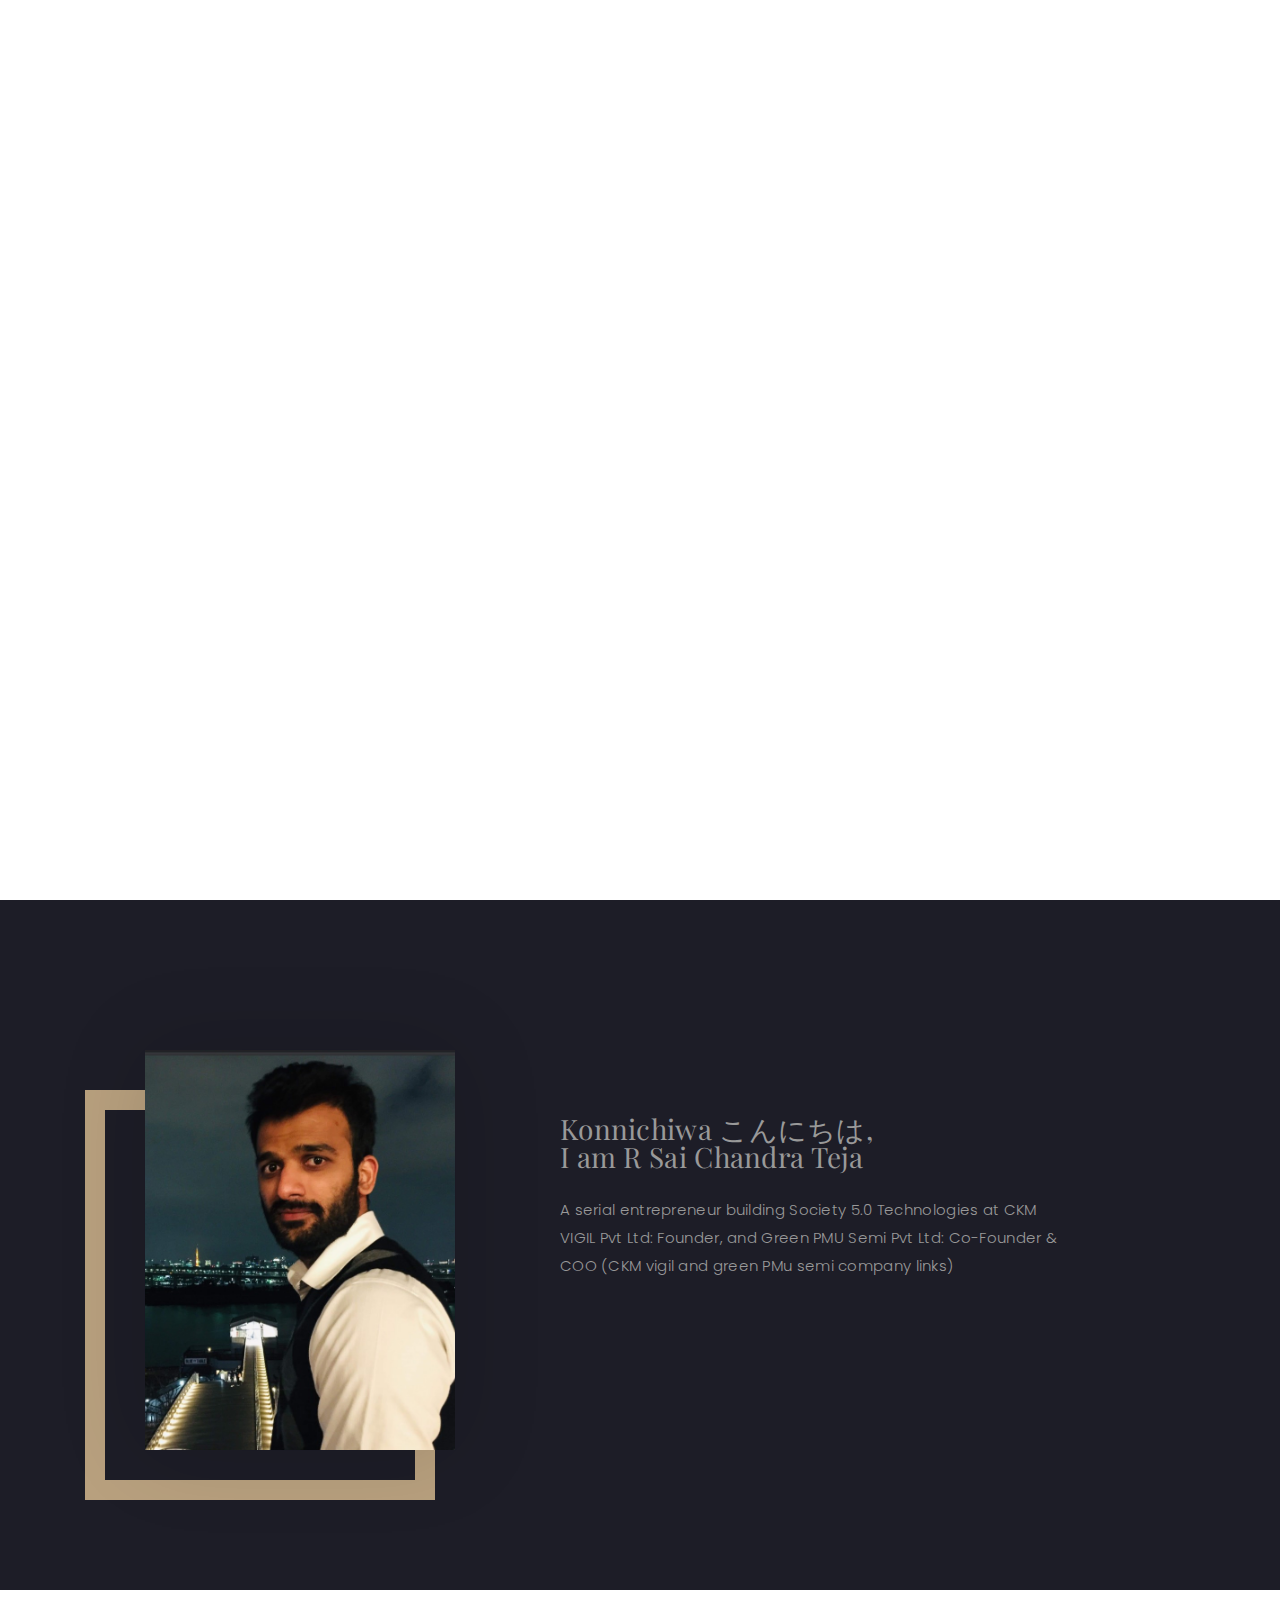
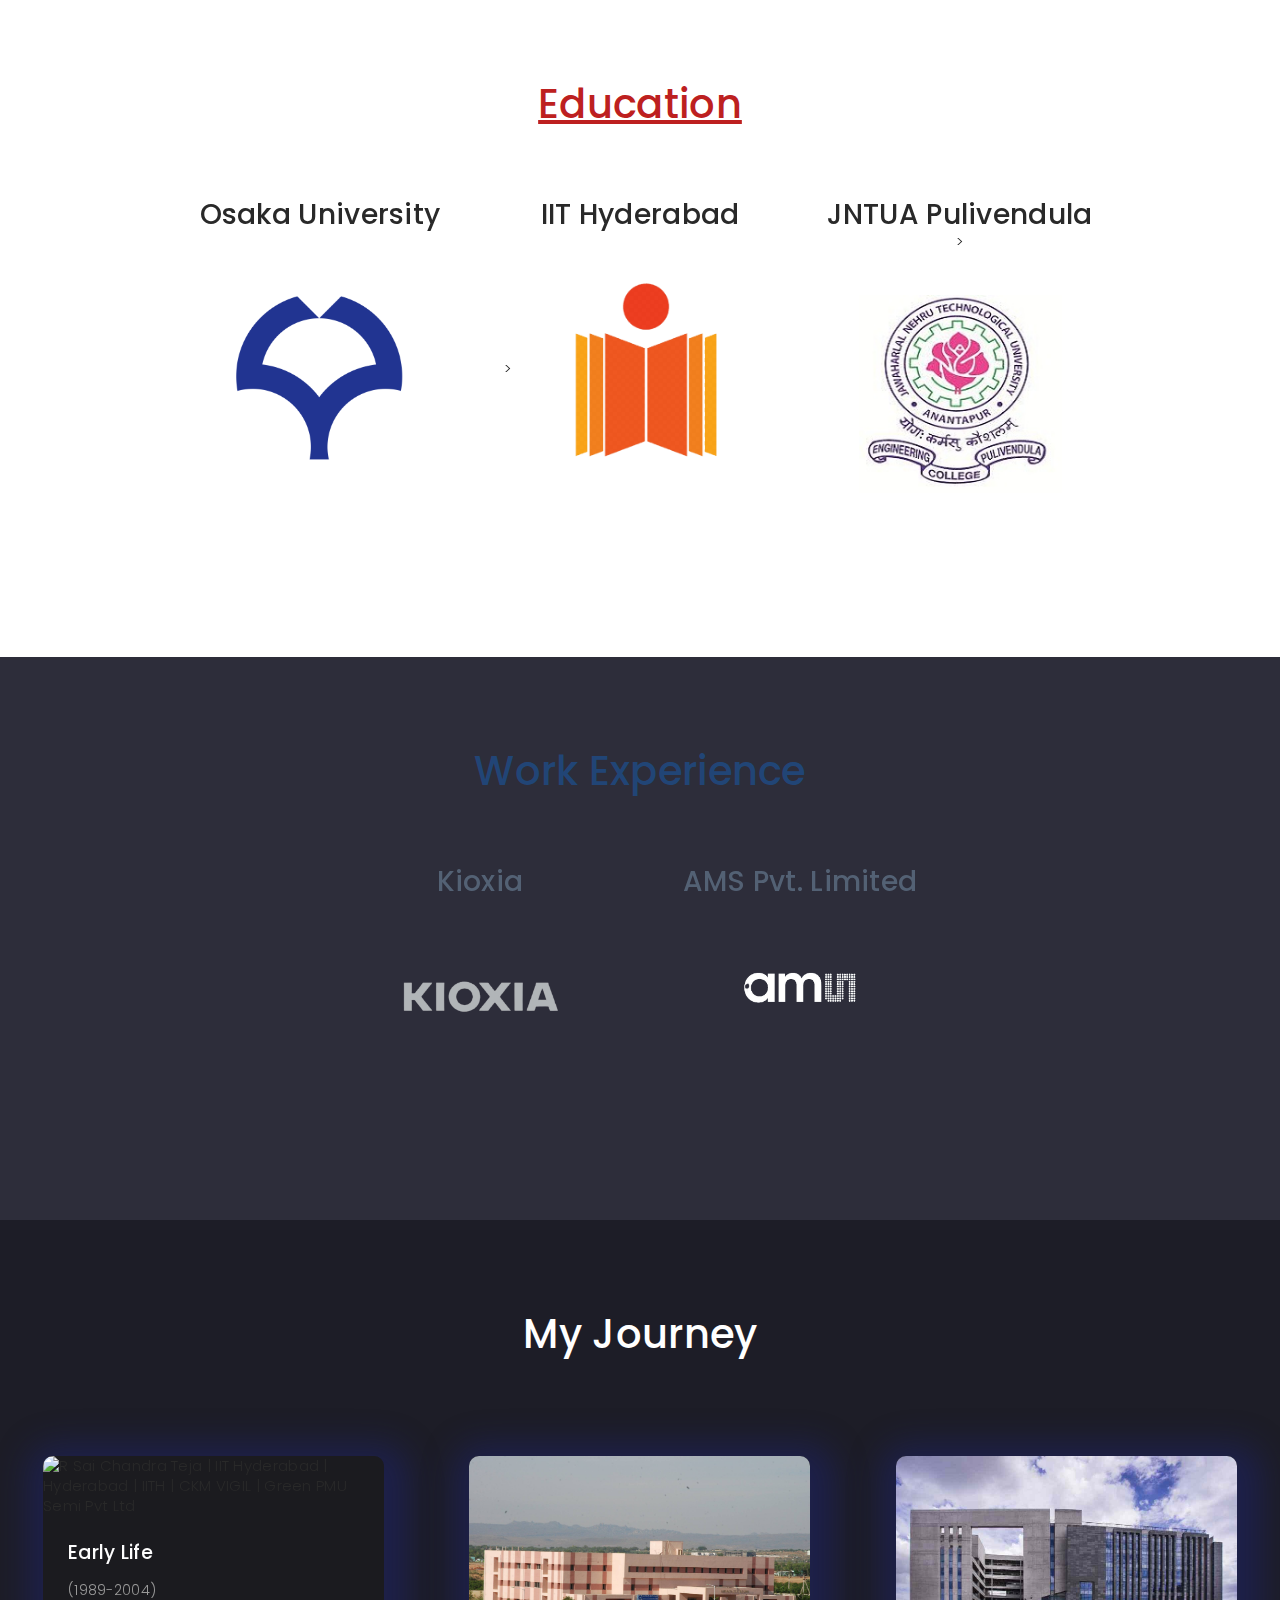
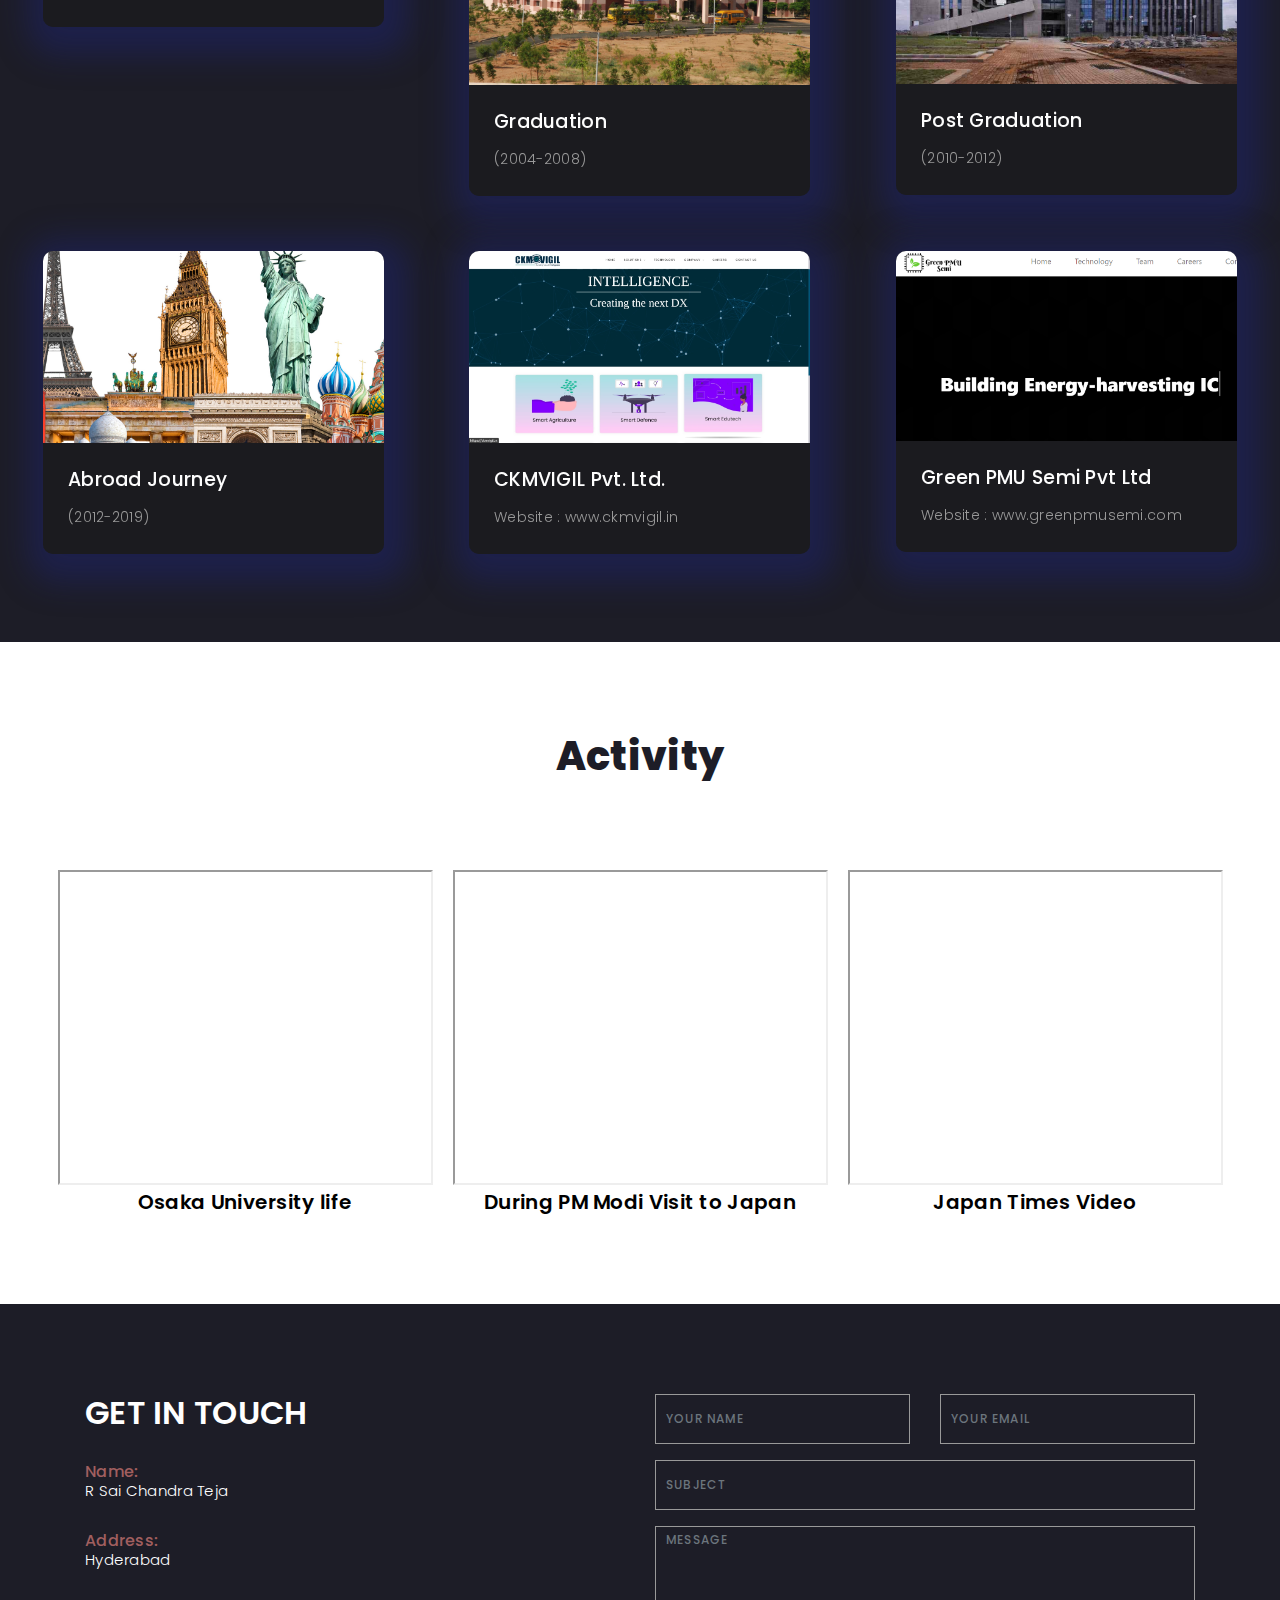
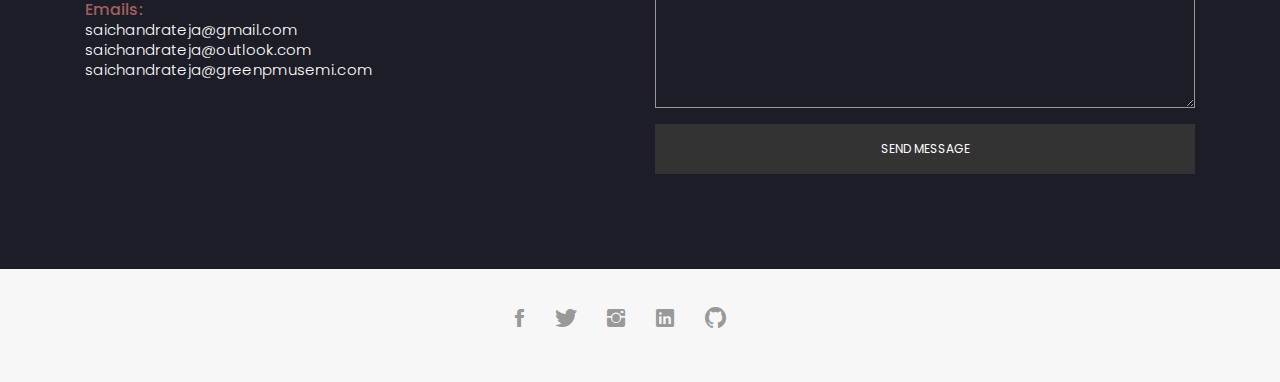
==== index.html @ d63ee8d8 "Some more changes" ====
<!DOCTYPE html>
<html lang="en">
<head>
    <meta charset="utf-8">
    <meta content="width=device-width, initial-scale=1.0" name="viewport">

    <!-- Global site tag (gtag.js) - Google Analytics -->
    <script async src="https://www.googletagmanager.com/gtag/js?id=UA-165669163-2"></script>
    <script>
        window.dataLayer = window.dataLayer || [];
        function gtag() { dataLayer.push(arguments); }
        gtag('js', new Date());

        gtag('config', 'UA-165669163-2');
    </script>
    <!-- Global site tag (gtag.js) - Google Analytics -->
    <script async src="https://www.googletagmanager.com/gtag/js?id=G-Q720GQJSR2"></script>
    <script>
        window.dataLayer = window.dataLayer || [];
        function gtag() { dataLayer.push(arguments); }
        gtag('js', new Date());

        gtag('config', 'G-Q720GQJSR2');
    </script>

    <title>Sai Teja</title>
    <meta
        content="A serial entrepreneur building Society 5.0 Technologies at CKM VIGIL"
        name="description">
    <meta
        content="R Sai Chandra Teja |  IIT Hyderabad | Hyderabad | IITH | CKM VIGIL | Green PMU Semi Pvt Ltd "
        name="keywords">

    <!-- Google Fonts -->
    <link
        href="https://fonts.googleapis.com/css?family=Poppins:300,300i,400,400i,500,500i,600,600i,700,700i|Playfair+Display:400,400i,500,500i,600,600i,700,700i,900,900i"
        rel="stylesheet">
    <!-- Favicons -->
    <link href="/images/logo.jpg" rel="icon">
    <link href="/images/logo.jpg" rel="apple-touch-icon">
    <!-- Font awesome -->
    <script src="https://use.fontawesome.com/e93a6decc6.js"></script>

    <!-- Vendor CSS Files -->
    <link href="/assets/vendor/bootstrap/css/bootstrap.min.css" rel="stylesheet">
    <link href="/assets/vendor/hover/hover.min.css" rel="stylesheet">
    <link href="/assets/vendor/ionicons/css/ionicons.min.css" rel="stylesheet">
    <link href="/assets/vendor/venobox/venobox.css" rel="stylesheet">
    <link href="/assets/vendor/owl.carousel/assets/owl.carousel.min.css" rel="stylesheet">

    <!-- AOS -->
    <link href="https://unpkg.com/aos@2.3.1/dist/aos.css" rel="stylesheet">
    <script>
        AOS.init();
    </script>
    <script async src="https://cse.google.com/cse.js?cx=7f498c2d0283776f6"></script>
    
    
    

    <!-- Template Main CSS File -->
    <link href="/assets/css/style.css" rel="stylesheet">

    <!-- =======================================================
    * Template Name: Folio - v2.0.1
    * Template URL: https://bootstrapmade.com/folio-bootstrap-portfolio-template/
    * Author: BootstrapMade.com
    * License: https://bootstrapmade.com/license/
    ======================================================== -->
</head>

<body>

     <!-- ======= Navbar ======= -->
  <nav id="main-nav">
    <div class="row">
      <div class="container">

        <div class="logo">
          <a href="#hero"><img src="/images/saiteja.png" style="width:200px; height:50px"
              alt="saiteja"></a>
        </div>

        <div class="responsive"><i data-icon="m" class="ion-navicon-round"></i></div>

        <ul class="nav-menu list-unstyled">
          <li><a href="#hero" class="smoothScroll">Home</a></li>
          <li><a href="#about" class="smoothScroll">About</a></li>
          <li><a href="https://scholar.google.com/citations?user=gVSXe1IAAAAJ&hl=en" target="_blank" class="smoothScroll">Publications</a></li>
          <li><a href="#activity" class="smoothScroll">Activity</a></li>
          <li><a href="#journal" class="smoothScroll">My journey</a></li>
          <li><a href="#contact" class="smoothScroll">Contact</a></li>
          <li><a href="gallery/gallery.html" class="smoothScroll">Gallery</a></li>
        </ul>

      </div>
    </div>
  </nav><!-- End Navbar -->
    <!-- ======= Hero Section ======= -->
<div id="hero" class="home">

  <div class="container">
    <div class="hero-content">
      <h1>R Sai Chandra Teja, PhD</h1>
      <h1><span class="typed"></span></h1>
      <p class="typed-items" data-typed-person=""> An Entrepreneur,A Researcher,A Technologist </p>
      <ul class="list-unstyled list-social">
        <li><a href="https://www.linkedin.com/in/rsct/"><i class="fa fa-linkedin-square" style="font-size:30px;"></i></a></li>
        <!--li><a href="#"><i class="ion-social-tumblr"></i></a></li>
    <li><a href="#"><i class="ion-social-dribbble"></i></a></li-->
      </ul>
    </div>
  </div>
</div><!-- End Hero -->

<main style="background-color: #1d1d27;" id="main">

  <!-- ======= About Section ======= -->
  <div style="background-color: #1d1d27;" id="about" class="paddsection">
    <div class="container">
      <div class="row justify-content-between">

        <div class="col-lg-4 ">
          <div class="div-img-bg">
            <div class="about-img">
              <img src="images/me.jpeg" class="img-responsive"
                alt=" Profile |R Sai Chandra Teja |  IIT Hyderabad | Hyderabad | IITH | CKM VIGIL | Green PMU Semi Pvt Ltd ">
            </div>
          </div>
        </div>

        <div class="col-lg-7">
          <div class="about-descr">

            <p class="p-heading">Konnichiwa こんにちは,<br>
             I am R Sai Chandra Teja
            </p>
            <p class="separator">A serial entrepreneur building Society 5.0 Technologies at 
              CKM VIGIL Pvt Ltd: Founder, and Green PMU Semi Pvt Ltd: Co-Founder & COO
              (CKM vigil and green PMu semi company links)
            </p>

          </div>

        </div>
      </div>
    </div>
  </div><!-- End About Section -->

  <!-- Start Education Section -->
  <div class="container-fluid paddsection" style="background-color: white;">
    <div class="section-title text-center">
      <h1 style="color: rgb(189, 32, 32); text-decoration: underline;" > Education </h1>
    </div>
    <div class="row justify-content-center text-center">
      <div class="col-lg-3 col-md-6 col-sm-12 col-xs-12 hvr-float-shadow"
        data-scroll-reveal="enter bottom move 90px over 1s after 0.4s" style="margin-bottom:30px;">
        <a href="https://www.osaka-u.ac.jp/en" target="_blank">
          <h3 >Osaka University</h3>
         
          <img src="/images/osakauni.png" style="width: 70%;margin:15%">
        </a>
      </div>
      <div class="col-lg-3 col-md-6 col-sm-12 col-xs-12 hvr-float-shadow"
        data-scroll-reveal="enter bottom move 90px over 1s after 0.4s" style="margin-bottom:30px;">
        <a href="https://iith.ac.in" target="_blank">
          <h3>IIT Hyderabad</h3>>
          <img src="/images/iith.png" style="width: 60%;margin:15%">
        </a>
      </div>
      <div class="col-lg-3 col-md-6 col-sm-12 col-xs-12 hvr-float-shadow"
        data-scroll-reveal="enter bottom move 90px over 1s after 0.4s" style="margin-bottom:30px;">
        <a href="https://jntuacep.ac.in/" target="_blank">
          <h3>JNTUA Pulivendula</h3>>
          <img src="/images/jntua.jpeg" style="width: 70%;margin:15%">
        </a>
      </div>

    </div>
  </div>
<!-- End Education Section -->

<!-- Start work Section -->
<div class="container-fluid paddsection" style="background-color: #2d2d3a;">
  <div class="section-title text-center">
    <h1 style="color:rgba(30, 78, 139, 0.753);">Work Experience</h1>
  </div>
  <div class="row justify-content-center text-center">

    <div class="col-lg-3 col-md-6 col-sm-12 col-xs-12 hvr-float-shadow text-center"
      data-scroll-reveal="enter bottom move 90px over 1s after 0.4s" style="margin-bottom:30px;">
      <a href="https://www.cogniaim.com/">
        <h3 style="color:rgba(86, 101, 121, 0.938);">Kioxia</h3>

        <img src="/images/kioxia.png" style=" width: 70%;margin:15%">
      </a>
    </div>

    <div class="col-lg-3 col-md-6 col-sm-12 col-xs-12 hvr-float-shadow"
      data-scroll-reveal="enter bottom move 90px over 1s after 0.4s" style="margin-bottom:30px;">
      <a href="https://ams.com/ams-start">
        <h3 style="color:rgba(86, 101, 121, 0.938);">AMS Pvt. Limited</h3>
        <img src="/images/ams.png"
          style="width: 40%;margin:15%">
      </a>
    </div>
  </div>

</div>
<!-- End work Section -->


<!-- Start Journal Section -->
  <div style="background-color: #1d1d27;" id="journal" class="text-left paddsection">

    <div class="container">
      <div class="section-title text-center">
        <h1 style="color: white;">My Journey</h1>
      </div>
    </div>

    <div class="container-fluid">
      <div class="journal-block">
        <div class="row justify-content-center">

          <div class="col-lg-4 col-md-12">
            <div class="journal-info project-cards" >

              <a href="/journey/earlylife.html"><img data-aso="fade-up" data-aos-delay="100"
                  src="/images/earlylifebg.jpg" class="img-responsive"
                  alt="R Sai Chandra Teja |  IIT Hyderabad | Hyderabad | IITH | CKM VIGIL | Green PMU Semi Pvt Ltd"></a>

              <div class="journal-txt" data-aso="fade-up" data-aos-delay="100">

                <h4><a href="/journey/earlylife.html" target="_blank" >Early Life</a></h4>
                <p class="separator">(1989-2004)
                </p>

              </div>

            </div>
          </div>

          <div class="col-lg-4 col-md-12">
            <div class="journal-info project-cards">

              <a href="/journey/ug.html"><img data-aso="fade-up" data-aos-delay="100"
                  src="images/ug.jpg" class="img-responsive"
                  alt="R Sai Chandra Teja |  IIT Hyderabad | Hyderabad | IITH | CKM VIGIL | Green PMU Semi Pvt Ltd"></a>

              <div class="journal-txt" data-aso="fade-up" data-aos-delay="100">

                <h4><a href="/journey/ug.html" target="_blank">Graduation</a></h4>
                <p class="separator">(2004-2008)
                </p>

              </div>

            </div>
          </div>

          <div class="col-lg-4 col-md-12">
            <div class="journal-info project-cards">

              <a href="/journey/pg.html"><img data-aso="fade-up" data-aos-delay="100"
                  src="/images/pg.jpg" class="img-responsive"
                  alt="R Sai Chandra Teja |  IIT Hyderabad | Hyderabad | IITH | CKM VIGIL | Green PMU Semi Pvt Ltd"></a>

              <div class="journal-txt" data-aso="fade-up" data-aos-delay="100">

                <h4><a href="/journey/pg.html" target="_blank">Post Graduation</a></h4>
                <p class="separator">(2010-2012)
                </p>

              </div>

            </div>
          </div>
          <div class="col-lg-4 col-md-12">
            <div class="journal-info project-cards">

              <a href="/journey/abroad.html"><img data-aso="fade-up" data-aos-delay="100"
                  src="/images/world.jpg" class="img-responsive"
                  alt="R Sai Chandra Teja |  IIT Hyderabad | Hyderabad | IITH | CKM VIGIL | Green PMU Semi Pvt Ltd"></a>

              <div class="journal-txt" data-aso="fade-up" data-aos-delay="100">

                <h4><a href="/journey/abroad.html" target="_blank">Abroad Journey</a></h4>
                <p class="separator">(2012-2019)</p>

              </div>

            </div>
          </div>
          <div class="col-lg-4 col-md-12">
            <div class="journal-info project-cards">

              <a href="https://ckmvigil.in"><img data-aso="fade-up" data-aos-delay="100" src="/images/ckm.webp"
                  class="img-responsive"
                  alt="R Sai Chandra Teja |  IIT Hyderabad | Hyderabad | IITH | CKM VIGIL | Green PMU Semi Pvt Ltd"></a>

              <div class="journal-txt" data-aso="fade-up" data-aos-delay="100">

                <h4><a href="https://ckmvigil.in" target="_blank">CKMVIGIL Pvt. Ltd.</a></h4>
                <p class="separator">Website : www.ckmvigil.in
                </p>

              </div>

            </div>
          </div>

          
          <div class="col-lg-4 col-md-12">
            <div class="journal-info project-cards">

              <a href="https://greenpmusemi.com/"><img data-aso="fade-up" data-aos-delay="100"
                  src="/images/pmu.png" class="img-responsive"
                  alt="R Sai Chandra Teja |  IIT Hyderabad | Hyderabad | IITH | CKM VIGIL | Green PMU Semi Pvt Ltd"></a>

              <div class="journal-txt" data-aso="fade-up" data-aos-delay="100">

                <h4><a href="https://greenpmusemi.com/" target="_blank">Green PMU Semi Pvt Ltd</a></h4>
                <p class="separator">Website : www.greenpmusemi.com
                </p>

              </div>

            </div>
          </div>
        </div>
      </div>
    </div>

  </div>
  
  <!-- End Journal Section -->

  

  <div style="background-color:white;" id="activity" class="text-left paddsection">

    <div class="container">
      <div class="section-title text-center">
        <h1 style="color: #1d1d27; font-weight: 800;">Activity</h1><br>
      </div>
    </div>

    <div class="container-fluid">
      <div class="journal-block">
        <div class="row justify-content-center">

          <div class="activity">
          <iframe style="margin-left: 10px; margin-right: 10px;" width="375" height="315" src="https://www.youtube.com/embed/mZieCcpeoSU" title="YouTube video player" frameborder="10" allow="accelerometer; autoplay; clipboard-write; encrypted-media; gyroscope; picture-in-picture" allowfullscreen></iframe>
          <h4 style=" font-size: 20px; color: rgb(0, 0, 0); text-align: center;" >Osaka University life</h4>        
         </div>
         <div class="activity">
          <iframe style="margin-left: 10px; margin-right: 10px;" width="375" height="315" src="https://www.youtube.com/embed/-dCADBTG9mE" title="YouTube video player" frameborder="10" allow="accelerometer; autoplay; clipboard-write; encrypted-media; gyroscope; picture-in-picture" allowfullscreen></iframe>
          <h4 style="font-size: 20px; color: rgb(0, 0, 0); text-align: center;" >During PM Modi Visit to Japan</h4>        
         </div>
         <div class="activity">
          <iframe style="margin-left: 10px; margin-right: 10px;" width="375" height="315" src="https://www.youtube.com/embed/ldEJxSJX_1g?start=14" title="YouTube video player" frameborder="10" allow="accelerometer; autoplay; clipboard-write; encrypted-media; gyroscope; picture-in-picture" allowfullscreen></iframe>
          <h4 style="font-size: 20px; color: rgb(0, 0, 0); text-align: center;" >Japan Times Video</h4>        
         </div>


          
        </div>
      </div>
    </div>

  </div><!-- End Journal Section -->
  <!-- ======= Contact Section ======= -->
  <div style="color: white;" id="contact" class="paddsection">
    <div class="container">
      <div class="contact-block1">
        <div class="row">

          <div class="col-lg-6">
            <div class="contact-contact">

              <h2 style="color: white;" class="mb-30">GET IN TOUCH</h2>

              <ul class="contact-details">
                <h6 style="color: rgb(161, 95, 95);">Name:</h6>
                <li><span>R Sai Chandra Teja</span></li>
                <br>
                <h6 style="color: rgb(161, 95, 95);">Address:</h6>
                <li><span>Hyderabad</span></li>
                <br>
                <h6 style="color: rgb(161, 95, 95);">Emails:</h6>
                <li><span>
                  <a style="color:white" href="mailto:saichandrateja@gmail.com">saichandrateja@gmail.com</a><br>
                  <a style="color:white" href="mailto:saichandrateja@outlook.com">saichandrateja@outlook.com</a><br>
                  <a style="color:white" href="mailto:saichandrateja@greenpmusemi.com">saichandrateja@greenpmusemi.com</a><br>
                </span></li>
              </ul>
            </div>
          </div>

          <div class="col-lg-6">
            <form method="post" action="https://formspree.io/f/mvolkzgr" role="form" class="">
              <div class="row">

                <div class="col-lg-6">
                  <div class="form-group contact-block1">
                    <input type="text" name="name" class="form-control" id="name" placeholder="Your Name"
                      data-rule="minlen:4" data-msg="Please enter at least 4 chars" />
                    <div class="validate"></div>
                  </div>
                </div>

                <div class="col-lg-6">
                  <div class="form-group">
                    <input type="email" class="form-control" name="email" id="email" placeholder="Your Email"
                      data-rule="email" data-msg="Please enter a valid email" />
                    <div class="validate"></div>
                  </div>
                </div>

                <div class="col-lg-12">
                  <div class="form-group">
                    <input type="text" class="form-control" name="subject" id="subject" placeholder="Subject"
                      data-rule="minlen:4" data-msg="Please enter at least 8 chars of subject" />
                    <div class="validate"></div>
                  </div>
                </div>

                <div class="col-lg-12">
                  <div class="form-group">
                    <textarea class="form-control" name="message" rows="12" data-rule="required"
                      data-msg="Please write something for us" placeholder="Message"></textarea>
                    <div class="validate"></div>
                  </div>
                </div>

                <div class="col-lg-12">
                  <input type="submit" class="btn btn-defeault btn-send" value="Send message">
                </div>

              </div>
            </form>
          </div>
        </div>
      </div>
    </div>
  </div><!-- End Contact Section -->

</main><!-- End #main -->
    <!-- ======= Footer ======= -->
<div id="footer" class="text-center">
    <div class="container">
        <div class="socials-media text-center">

            <ul class="list-unstyled">
                <h1>
                    <li><a href=""><i class="ion-social-facebook"></i>&nbsp;</a></li>
                    <li><a href=""><i class="ion-social-twitter"></i>&nbsp;</a></li>
                    <li><a href=""><i class="ion-social-instagram"></i>&nbsp;</a></li>
                    <li><a href="https://www.linkedin.com/in/rsct/"><i class="ion-social-linkedin"></i>&nbsp;</a></li>
                    <li><a href=""><i class="ion-social-github"></i>&nbsp;</a></li>
                    <li><a href=""><i class="fa fa-gitlab"></i>&nbsp;</a></li>
                </h1>
            </ul>

        </div>

    </div>
</div><!-- End Footer -->

    <!-- Vendor JS Files -->
    <script src="assets/vendor/jquery/jquery.min.js"></script>
    <script src="assets/vendor/bootstrap/js/bootstrap.bundle.min.js"></script>
    <script src="assets/vendor/jquery.easing/jquery.easing.min.js"></script>
    <script src="assets/vendor/php-email-form/validate.js"></script>
    <script src="assets/vendor/typed/typed.js"></script>
    <script src="assets/vendor/jquery-sticky/jquery.sticky.js"></script>
    <script src="assets/vendor/isotope-layout/isotope.pkgd.min.js"></script>
    <script src="assets/vendor/venobox/venobox.min.js"></script>
    <script src="assets/vendor/owl.carousel/owl.carousel.min.js"></script>
    <script src="https://unpkg.com/aos@2.3.1/dist/aos.js"></script>
    <script>
        AOS.init();
    </script>
    <!-- Template Main JS File -->
    <script src="assets/js/main.js"></script>

</body>

</html>
---- assets/vendor/venobox/venobox.css ----
/* ------ venobox.css --------*/
.vbox-overlay *, .vbox-overlay *:before, .vbox-overlay *:after{
    -webkit-backface-visibility: hidden;
    -webkit-box-sizing:border-box;
    -moz-box-sizing:border-box;
    box-sizing:border-box;
}
.vbox-overlay * { 
    -webkit-backface-visibility: visible;
    backface-visibility: visible;
}
.vbox-overlay{
    display: -webkit-flex;
    display: flex;
    -webkit-flex-direction: column;
    flex-direction: column;
    -webkit-justify-content: center;
    justify-content: center;
    -webkit-align-items: center;
    align-items: center;
    position: fixed;
    left: 0;
    top: 0;
    bottom: 0;
    right: 0;
    z-index: 1040;
    -webkit-transform:translateZ(1000px);
    transform: translateZ(1000px);
    transform-style: preserve-3d;
}

/* ----- navigation ----- */
.vbox-title{
    width: 100%;
    height: 40px;
    float: left;
    text-align: center;
    line-height: 28px;
    font-size: 12px;
    padding: 6px 40px;
    overflow: hidden;
    position: fixed;
    display: none;
    left: 0;
    z-index: 1050;
}
.vbox-close{
    cursor: pointer;
    position: fixed;
    top: -1px;
    right: 0;
    width: 50px;
    height: 40px;
    padding: 6px;
    display: block;
    background-position:10px center;
    overflow: hidden;
    font-size: 24px;
    line-height: 1;
    text-align: center;
    z-index: 1050;
}
.vbox-num{
    cursor: pointer;
    position: fixed;
    left: 0;
    height: 40px;
    display: block;
    overflow: hidden;
    line-height: 28px;
    font-size: 12px;
    padding: 6px 10px;
    display: none;
    z-index: 1050;
}
/* ----- navigation ARROWS ----- */
.vbox-next, .vbox-prev{
    position: fixed;
    top: 50%;
    margin-top: -15px;
    overflow: hidden;
    cursor: pointer;
    display: block;
    width: 45px;
    height: 45px;
    z-index: 1050;
}
.vbox-next span, .vbox-prev span{
    position: relative;
    width: 20px;
    height: 20px;
    border: 2px solid transparent;
    border-top-color: #B6B6B6;
    border-right-color: #B6B6B6;
    text-indent: -100px;
    position: absolute;
    top: 8px;
    display: block;
}
.vbox-prev{
    left: 15px;
}
.vbox-next{
    right: 15px;
}
.vbox-prev span{
    left: 10px;
    -ms-transform: rotate(-135deg);
    -webkit-transform: rotate(-135deg);
    transform: rotate(-135deg);
}
.vbox-next span{
    -ms-transform: rotate(45deg);
    -webkit-transform: rotate(45deg);
    transform: rotate(45deg);
    right: 10px;
}
/* ------- inline window ------ */
.vbox-inline{
    width: 420px;
    height: 315px;
    height: 70vh;
    padding: 10px;
    background: #fff;
    margin: 0 auto;
    overflow: auto;
    text-align: left;
}
/* ------- Video & iFrames window ------ */
.venoframe{
    max-width: 100%;
    width: 100%;
    border: none;
    width: 100%;
    height: 260px;
    height: 70vh;
}
.venoframe.vbvid{
    height: 260px;
}
@media (min-width: 768px) {
    .venoframe, .vbox-inline{
        width: 90%;
        height: 360px;
        height: 70vh;
    }
    .venoframe.vbvid{
        width: 640px;
        height: 360px;
    }
}
@media (min-width: 992px) {
    .venoframe, .vbox-inline{
        max-width: 1200px;
        width: 80%;
        height: 540px;
        height: 70vh;
    }
    .venoframe.vbvid{
        width: 960px;
        height: 540px;
    }
}
/* 
Please do NOT edit this part! 
or at least read this note: http://i.imgur.com/7C0ws9e.gif
*/
.vbox-open{
    overflow: hidden;
}
.vbox-container{
    position: absolute;
    left: 0;
    right: 0;
    top: 0;
    bottom: 0;
    overflow-x: hidden;
    overflow-y: scroll;
    overflow-scrolling: touch;
    -webkit-overflow-scrolling: touch;
    z-index: 20;
    max-height: 100%;

}

.vbox-content{
    text-align: center;
    float: left;
    width: 100%;
    position: relative;
    overflow: hidden;
    padding: 20px 10px;
}
.vbox-container img{
    max-width: 100%;
    height: auto;
}
.vbox-figlio{
    box-shadow: 0 0 12px rgba(0,0,0,0.19), 0 6px 6px rgba(0,0,0,0.23);
    max-width: 100%;
    text-align: initial;
}
img.vbox-figlio{
    -webkit-user-select: none;
-khtml-user-select: none;
-moz-user-select: none;
-o-user-select: none;
user-select: none;
}
.vbox-content.swipe-left{
    margin-left: -200px !important;
}
.vbox-content.swipe-right{
    margin-left: 200px !important;
}
.vbox-animated{
    webkit-transition: margin 300ms ease-out;
    transition: margin 300ms ease-out;
}

/* ---------- preloader ----------
 * SPINKIT 
 * http://tobiasahlin.com/spinkit/
-------------------------------- */
.sk-double-bounce,.sk-rotating-plane{width:40px;height:40px;margin:40px auto}.sk-rotating-plane{background-color:#333;-webkit-animation:sk-rotatePlane 1.2s infinite ease-in-out;animation:sk-rotatePlane 1.2s infinite ease-in-out}@-webkit-keyframes sk-rotatePlane{0%{-webkit-transform:perspective(120px) rotateX(0) rotateY(0);transform:perspective(120px) rotateX(0) rotateY(0)}50%{-webkit-transform:perspective(120px) rotateX(-180.1deg) rotateY(0);transform:perspective(120px) rotateX(-180.1deg) rotateY(0)}100%{-webkit-transform:perspective(120px) rotateX(-180deg) rotateY(-179.9deg);transform:perspective(120px) rotateX(-180deg) rotateY(-179.9deg)}}@keyframes sk-rotatePlane{0%{-webkit-transform:perspective(120px) rotateX(0) rotateY(0);transform:perspective(120px) rotateX(0) rotateY(0)}50%{-webkit-transform:perspective(120px) rotateX(-180.1deg) rotateY(0);transform:perspective(120px) rotateX(-180.1deg) rotateY(0)}100%{-webkit-transform:perspective(120px) rotateX(-180deg) rotateY(-179.9deg);transform:perspective(120px) rotateX(-180deg) rotateY(-179.9deg)}}.sk-double-bounce{position:relative}.sk-double-bounce .sk-child{width:100%;height:100%;border-radius:50%;background-color:#333;opacity:.6;position:absolute;top:0;left:0;-webkit-animation:sk-doubleBounce 2s infinite ease-in-out;animation:sk-doubleBounce 2s infinite ease-in-out}.sk-chasing-dots .sk-child,.sk-spinner-pulse,.sk-three-bounce .sk-child{background-color:#333;border-radius:100%}.sk-double-bounce .sk-double-bounce2{-webkit-animation-delay:-1s;animation-delay:-1s}@-webkit-keyframes sk-doubleBounce{0%,100%{-webkit-transform:scale(0);transform:scale(0)}50%{-webkit-transform:scale(1);transform:scale(1)}}@keyframes sk-doubleBounce{0%,100%{-webkit-transform:scale(0);transform:scale(0)}50%{-webkit-transform:scale(1);transform:scale(1)}}.sk-wave{margin:40px auto;width:50px;height:40px;text-align:center;font-size:10px}.sk-wave .sk-rect{background-color:#333;height:100%;width:6px;display:inline-block;-webkit-animation:sk-waveStretchDelay 1.2s infinite ease-in-out;animation:sk-waveStretchDelay 1.2s infinite ease-in-out}.sk-wave .sk-rect1{-webkit-animation-delay:-1.2s;animation-delay:-1.2s}.sk-wave .sk-rect2{-webkit-animation-delay:-1.1s;animation-delay:-1.1s}.sk-wave .sk-rect3{-webkit-animation-delay:-1s;animation-delay:-1s}.sk-wave .sk-rect4{-webkit-animation-delay:-.9s;animation-delay:-.9s}.sk-wave .sk-rect5{-webkit-animation-delay:-.8s;animation-delay:-.8s}@-webkit-keyframes sk-waveStretchDelay{0%,100%,40%{-webkit-transform:scaleY(.4);transform:scaleY(.4)}20%{-webkit-transform:scaleY(1);transform:scaleY(1)}}@keyframes sk-waveStretchDelay{0%,100%,40%{-webkit-transform:scaleY(.4);transform:scaleY(.4)}20%{-webkit-transform:scaleY(1);transform:scaleY(1)}}.sk-wandering-cubes{margin:40px auto;width:40px;height:40px;position:relative}.sk-wandering-cubes .sk-cube{background-color:#333;width:10px;height:10px;position:absolute;top:0;left:0;-webkit-animation:sk-wanderingCube 1.8s ease-in-out -1.8s infinite both;animation:sk-wanderingCube 1.8s ease-in-out -1.8s infinite both}.sk-chasing-dots,.sk-spinner-pulse{width:40px;height:40px;margin:40px auto}.sk-wandering-cubes .sk-cube2{-webkit-animation-delay:-.9s;animation-delay:-.9s}@-webkit-keyframes sk-wanderingCube{0%{-webkit-transform:rotate(0);transform:rotate(0)}25%{-webkit-transform:translateX(30px) rotate(-90deg) scale(.5);transform:translateX(30px) rotate(-90deg) scale(.5)}50%{-webkit-transform:translateX(30px) translateY(30px) rotate(-179deg);transform:translateX(30px) translateY(30px) rotate(-179deg)}50.1%{-webkit-transform:translateX(30px) translateY(30px) rotate(-180deg);transform:translateX(30px) translateY(30px) rotate(-180deg)}75%{-webkit-transform:translateX(0) translateY(30px) rotate(-270deg) scale(.5);transform:translateX(0) translateY(30px) rotate(-270deg) scale(.5)}100%{-webkit-transform:rotate(-360deg);transform:rotate(-360deg)}}@keyframes sk-wanderingCube{0%{-webkit-transform:rotate(0);transform:rotate(0)}25%{-webkit-transform:translateX(30px) rotate(-90deg) scale(.5);transform:translateX(30px) rotate(-90deg) scale(.5)}50%{-webkit-transform:translateX(30px) translateY(30px) rotate(-179deg);transform:translateX(30px) translateY(30px) rotate(-179deg)}50.1%{-webkit-transform:translateX(30px) translateY(30px) rotate(-180deg);transform:translateX(30px) translateY(30px) rotate(-180deg)}75%{-webkit-transform:translateX(0) translateY(30px) rotate(-270deg) scale(.5);transform:translateX(0) translateY(30px) rotate(-270deg) scale(.5)}100%{-webkit-transform:rotate(-360deg);transform:rotate(-360deg)}}.sk-spinner-pulse{-webkit-animation:sk-pulseScaleOut 1s infinite ease-in-out;animation:sk-pulseScaleOut 1s infinite ease-in-out}@-webkit-keyframes sk-pulseScaleOut{0%{-webkit-transform:scale(0);transform:scale(0)}100%{-webkit-transform:scale(1);transform:scale(1);opacity:0}}@keyframes sk-pulseScaleOut{0%{-webkit-transform:scale(0);transform:scale(0)}100%{-webkit-transform:scale(1);transform:scale(1);opacity:0}}.sk-chasing-dots{position:relative;text-align:center;-webkit-animation:sk-chasingDotsRotate 2s infinite linear;animation:sk-chasingDotsRotate 2s infinite linear}.sk-chasing-dots .sk-child{width:60%;height:60%;display:inline-block;position:absolute;top:0;-webkit-animation:sk-chasingDotsBounce 2s infinite ease-in-out;animation:sk-chasingDotsBounce 2s infinite ease-in-out}.sk-chasing-dots .sk-dot2{top:auto;bottom:0;-webkit-animation-delay:-1s;animation-delay:-1s}@-webkit-keyframes sk-chasingDotsRotate{100%{-webkit-transform:rotate(360deg);transform:rotate(360deg)}}@keyframes sk-chasingDotsRotate{100%{-webkit-transform:rotate(360deg);transform:rotate(360deg)}}@-webkit-keyframes sk-chasingDotsBounce{0%,100%{-webkit-transform:scale(0);transform:scale(0)}50%{-webkit-transform:scale(1);transform:scale(1)}}@keyframes sk-chasingDotsBounce{0%,100%{-webkit-transform:scale(0);transform:scale(0)}50%{-webkit-transform:scale(1);transform:scale(1)}}.sk-three-bounce{margin:40px auto;width:80px;text-align:center}.sk-three-bounce .sk-child{width:20px;height:20px;display:inline-block;-webkit-animation:sk-three-bounce 1.4s ease-in-out 0s infinite both;animation:sk-three-bounce 1.4s ease-in-out 0s infinite both}.sk-circle .sk-child:before,.sk-fading-circle .sk-circle:before{display:block;border-radius:100%;content:'';background-color:#333}.sk-three-bounce .sk-bounce1{-webkit-animation-delay:-.32s;animation-delay:-.32s}.sk-three-bounce .sk-bounce2{-webkit-animation-delay:-.16s;animation-delay:-.16s}@-webkit-keyframes sk-three-bounce{0%,100%,80%{-webkit-transform:scale(0);transform:scale(0)}40%{-webkit-transform:scale(1);transform:scale(1)}}@keyframes sk-three-bounce{0%,100%,80%{-webkit-transform:scale(0);transform:scale(0)}40%{-webkit-transform:scale(1);transform:scale(1)}}.sk-circle{margin:40px auto;width:40px;height:40px;position:relative}.sk-circle .sk-child{width:100%;height:100%;position:absolute;left:0;top:0}.sk-circle .sk-child:before{margin:0 auto;width:15%;height:15%;-webkit-animation:sk-circleBounceDelay 1.2s infinite ease-in-out both;animation:sk-circleBounceDelay 1.2s infinite ease-in-out both}.sk-circle .sk-circle2{-webkit-transform:rotate(30deg);-ms-transform:rotate(30deg);transform:rotate(30deg)}.sk-circle .sk-circle3{-webkit-transform:rotate(60deg);-ms-transform:rotate(60deg);transform:rotate(60deg)}.sk-circle .sk-circle4{-webkit-transform:rotate(90deg);-ms-transform:rotate(90deg);transform:rotate(90deg)}.sk-circle .sk-circle5{-webkit-transform:rotate(120deg);-ms-transform:rotate(120deg);transform:rotate(120deg)}.sk-circle .sk-circle6{-webkit-transform:rotate(150deg);-ms-transform:rotate(150deg);transform:rotate(150deg)}.sk-circle .sk-circle7{-webkit-transform:rotate(180deg);-ms-transform:rotate(180deg);transform:rotate(180deg)}.sk-circle .sk-circle8{-webkit-transform:rotate(210deg);-ms-transform:rotate(210deg);transform:rotate(210deg)}.sk-circle .sk-circle9{-webkit-transform:rotate(240deg);-ms-transform:rotate(240deg);transform:rotate(240deg)}.sk-circle .sk-circle10{-webkit-transform:rotate(270deg);-ms-transform:rotate(270deg);transform:rotate(270deg)}.sk-circle .sk-circle11{-webkit-transform:rotate(300deg);-ms-transform:rotate(300deg);transform:rotate(300deg)}.sk-circle .sk-circle12{-webkit-transform:rotate(330deg);-ms-transform:rotate(330deg);transform:rotate(330deg)}.sk-circle .sk-circle2:before{-webkit-animation-delay:-1.1s;animation-delay:-1.1s}.sk-circle .sk-circle3:before{-webkit-animation-delay:-1s;animation-delay:-1s}.sk-circle .sk-circle4:before{-webkit-animation-delay:-.9s;animation-delay:-.9s}.sk-circle .sk-circle5:before{-webkit-animation-delay:-.8s;animation-delay:-.8s}.sk-circle .sk-circle6:before{-webkit-animation-delay:-.7s;animation-delay:-.7s}.sk-circle .sk-circle7:before{-webkit-animation-delay:-.6s;animation-delay:-.6s}.sk-circle .sk-circle8:before{-webkit-animation-delay:-.5s;animation-delay:-.5s}.sk-circle .sk-circle9:before{-webkit-animation-delay:-.4s;animation-delay:-.4s}.sk-circle .sk-circle10:before{-webkit-animation-delay:-.3s;animation-delay:-.3s}.sk-circle .sk-circle11:before{-webkit-animation-delay:-.2s;animation-delay:-.2s}.sk-circle .sk-circle12:before{-webkit-animation-delay:-.1s;animation-delay:-.1s}@-webkit-keyframes sk-circleBounceDelay{0%,100%,80%{-webkit-transform:scale(0);transform:scale(0)}40%{-webkit-transform:scale(1);transform:scale(1)}}@keyframes sk-circleBounceDelay{0%,100%,80%{-webkit-transform:scale(0);transform:scale(0)}40%{-webkit-transform:scale(1);transform:scale(1)}}.sk-cube-grid{width:40px;height:40px;margin:40px auto}.sk-cube-grid .sk-cube{width:33.33%;height:33.33%;background-color:#333;float:left;-webkit-animation:sk-cubeGridScaleDelay 1.3s infinite ease-in-out;animation:sk-cubeGridScaleDelay 1.3s infinite ease-in-out}.sk-cube-grid .sk-cube1{-webkit-animation-delay:.2s;animation-delay:.2s}.sk-cube-grid .sk-cube2{-webkit-animation-delay:.3s;animation-delay:.3s}.sk-cube-grid .sk-cube3{-webkit-animation-delay:.4s;animation-delay:.4s}.sk-cube-grid .sk-cube4{-webkit-animation-delay:.1s;animation-delay:.1s}.sk-cube-grid .sk-cube5{-webkit-animation-delay:.2s;animation-delay:.2s}.sk-cube-grid .sk-cube6{-webkit-animation-delay:.3s;animation-delay:.3s}.sk-cube-grid .sk-cube7{-webkit-animation-delay:0ms;animation-delay:0ms}.sk-cube-grid .sk-cube8{-webkit-animation-delay:.1s;animation-delay:.1s}.sk-cube-grid .sk-cube9{-webkit-animation-delay:.2s;animation-delay:.2s}@-webkit-keyframes sk-cubeGridScaleDelay{0%,100%,70%{-webkit-transform:scale3D(1,1,1);transform:scale3D(1,1,1)}35%{-webkit-transform:scale3D(0,0,1);transform:scale3D(0,0,1)}}@keyframes sk-cubeGridScaleDelay{0%,100%,70%{-webkit-transform:scale3D(1,1,1);transform:scale3D(1,1,1)}35%{-webkit-transform:scale3D(0,0,1);transform:scale3D(0,0,1)}}.sk-fading-circle{margin:40px auto;width:40px;height:40px;position:relative}.sk-fading-circle .sk-circle{width:100%;height:100%;position:absolute;left:0;top:0}.sk-fading-circle .sk-circle:before{margin:0 auto;width:15%;height:15%;-webkit-animation:sk-circleFadeDelay 1.2s infinite ease-in-out both;animation:sk-circleFadeDelay 1.2s infinite ease-in-out both}.sk-fading-circle .sk-circle2{-webkit-transform:rotate(30deg);-ms-transform:rotate(30deg);transform:rotate(30deg)}.sk-fading-circle .sk-circle3{-webkit-transform:rotate(60deg);-ms-transform:rotate(60deg);transform:rotate(60deg)}.sk-fading-circle .sk-circle4{-webkit-transform:rotate(90deg);-ms-transform:rotate(90deg);transform:rotate(90deg)}.sk-fading-circle .sk-circle5{-webkit-transform:rotate(120deg);-ms-transform:rotate(120deg);transform:rotate(120deg)}.sk-fading-circle .sk-circle6{-webkit-transform:rotate(150deg);-ms-transform:rotate(150deg);transform:rotate(150deg)}.sk-fading-circle .sk-circle7{-webkit-transform:rotate(180deg);-ms-transform:rotate(180deg);transform:rotate(180deg)}.sk-fading-circle .sk-circle8{-webkit-transform:rotate(210deg);-ms-transform:rotate(210deg);transform:rotate(210deg)}.sk-fading-circle .sk-circle9{-webkit-transform:rotate(240deg);-ms-transform:rotate(240deg);transform:rotate(240deg)}.sk-fading-circle .sk-circle10{-webkit-transform:rotate(270deg);-ms-transform:rotate(270deg);transform:rotate(270deg)}.sk-fading-circle .sk-circle11{-webkit-transform:rotate(300deg);-ms-transform:rotate(300deg);transform:rotate(300deg)}.sk-fading-circle .sk-circle12{-webkit-transform:rotate(330deg);-ms-transform:rotate(330deg);transform:rotate(330deg)}.sk-fading-circle .sk-circle2:before{-webkit-animation-delay:-1.1s;animation-delay:-1.1s}.sk-fading-circle .sk-circle3:before{-webkit-animation-delay:-1s;animation-delay:-1s}.sk-fading-circle .sk-circle4:before{-webkit-animation-delay:-.9s;animation-delay:-.9s}.sk-fading-circle .sk-circle5:before{-webkit-animation-delay:-.8s;animation-delay:-.8s}.sk-fading-circle .sk-circle6:before{-webkit-animation-delay:-.7s;animation-delay:-.7s}.sk-fading-circle .sk-circle7:before{-webkit-animation-delay:-.6s;animation-delay:-.6s}.sk-fading-circle .sk-circle8:before{-webkit-animation-delay:-.5s;animation-delay:-.5s}.sk-fading-circle .sk-circle9:before{-webkit-animation-delay:-.4s;animation-delay:-.4s}.sk-fading-circle .sk-circle10:before{-webkit-animation-delay:-.3s;animation-delay:-.3s}.sk-fading-circle .sk-circle11:before{-webkit-animation-delay:-.2s;animation-delay:-.2s}.sk-fading-circle .sk-circle12:before{-webkit-animation-delay:-.1s;animation-delay:-.1s}@-webkit-keyframes sk-circleFadeDelay{0%,100%,39%{opacity:0}40%{opacity:1}}@keyframes sk-circleFadeDelay{0%,100%,39%{opacity:0}40%{opacity:1}}.sk-folding-cube{margin:40px auto;width:40px;height:40px;position:relative;-webkit-transform:rotateZ(45deg);transform:rotateZ(45deg)}.sk-folding-cube .sk-cube{float:left;width:50%;height:50%;position:relative;-webkit-transform:scale(1.1);-ms-transform:scale(1.1);transform:scale(1.1)}.sk-folding-cube .sk-cube:before{content:'';position:absolute;top:0;left:0;width:100%;height:100%;background-color:#333;-webkit-animation:sk-foldCubeAngle 2.4s infinite linear both;animation:sk-foldCubeAngle 2.4s infinite linear both;-webkit-transform-origin:100% 100%;-ms-transform-origin:100% 100%;transform-origin:100% 100%}.sk-folding-cube .sk-cube2{-webkit-transform:scale(1.1) rotateZ(90deg);transform:scale(1.1) rotateZ(90deg)}.sk-folding-cube .sk-cube3{-webkit-transform:scale(1.1) rotateZ(180deg);transform:scale(1.1) rotateZ(180deg)}.sk-folding-cube .sk-cube4{-webkit-transform:scale(1.1) rotateZ(270deg);transform:scale(1.1) rotateZ(270deg)}.sk-folding-cube .sk-cube2:before{-webkit-animation-delay:.3s;animation-delay:.3s}.sk-folding-cube .sk-cube3:before{-webkit-animation-delay:.6s;animation-delay:.6s}.sk-folding-cube .sk-cube4:before{-webkit-animation-delay:.9s;animation-delay:.9s}@-webkit-keyframes sk-foldCubeAngle{0%,10%{-webkit-transform:perspective(140px) rotateX(-180deg);transform:perspective(140px) rotateX(-180deg);opacity:0}25%,75%{-webkit-transform:perspective(140px) rotateX(0);transform:perspective(140px) rotateX(0);opacity:1}100%,90%{-webkit-transform:perspective(140px) rotateY(180deg);transform:perspective(140px) rotateY(180deg);opacity:0}}@keyframes sk-foldCubeAngle{0%,10%{-webkit-transform:perspective(140px) rotateX(-180deg);transform:perspective(140px) rotateX(-180deg);opacity:0}25%,75%{-webkit-transform:perspective(140px) rotateX(0);transform:perspective(140px) rotateX(0);opacity:1}100%,90%{-webkit-transform:perspective(140px) rotateY(180deg);transform:perspective(140px) rotateY(180deg);opacity:0}}
---- assets/css/style.css ----
@media (max-width: 992px) {
 .features-item {
  margin-bottom: 20px;
 }
}

.features-item {
 background-color: #ecc9ec;
 background-image: linear-gradient(0deg, #f7d5f7 0%, #b5dee2 100%);
 margin-bottom: 15px;
 border-radius: 5px;
 padding: 20px 20px;
 text-align: center;
 box-shadow: 0px 0px 10px rgba(0, 0, 0, 0.1);
}

.features-item h2 {
 z-index: 9;
 position: absolute;
 top: 15px;
 left: 45px;
 font-size: 100px;
 font-weight: 600;
 color: #fdefe9;
}

.features-item img {
 z-index: 10;
 position: relative;
 max-width: 100%;
 margin-bottom: 20px;
}

.features-item h4 {
 margin-top: 0px;
 font-size: 22px;
 color: #1e1e1e;
 margin-bottom: 25px;
}

.features-item .main-button {
 margin-top: 15px;
 display: inline-block;
}

.custom-button-margin {
 margin: 10%;
 -webkit-transition-duration: 0.3s;
 transition-duration: 0.3s;
 -webkit-transition-property: box-shadow, transform;
 transition-property: box-shadow, transform;
}
.custom-button-margin:hover {
 -webkit-transform: scale(1.05);
 transform: scale(1.05);
}
.custom-button-dark {
 color: black;
 font-weight: 500;
 padding: 20px;
 background: rgba(255, 255, 255, 0.6);
 box-shadow: 5px 8px 32px 20px rgba(31, 38, 135, 0.37);
 overflow: hidden;
 -webkit-transform: perspective(1px) translateZ(0);
 transform: perspective(1px) translateZ(0);
 /* box-shadow: 1px 2px 2px 3px rgb(255, 255, 255); */
 -webkit-transition-duration: 0.3s;
 transition-duration: 0.3s;
 -webkit-transition-property: box-shadow, transform;
 transition-property: box-shadow, transform;
 cursor: pointer;
 border-radius: 10px;
}

.custom-button-dark:hover {
 box-shadow: 0 0 2px #fff, 0 0 10px #fff, 0 0 10px #0ba9ca, 0 0 15px #0ba9ca,
  0 0 20px #0ba9ca, 0 0 30px #0ba9ca;
 color: black;
}
.project-cards {
 margin: 7%;
 background: rgba(26, 26, 26, 0.6);
 box-shadow: 5px 8px 32px 20px rgba(31, 38, 135, 0.37);
 overflow: hidden;
 -webkit-transform: perspective(1px) translateZ(0);
 transform: perspective(1px) translateZ(0);
 /* box-shadow: 1px 2px 2px 3px rgb(255, 255, 255); */
 -webkit-transition-duration: 0.3s;
 transition-duration: 0.3s;
 -webkit-transition-property: box-shadow, transform;
 transition-property: box-shadow, transform;
 cursor: pointer;
 border-radius: 10px;
}

.project-cards:hover {
 box-shadow: 0 0 2px #fff, 0 0 10px #fff, 0 0 10px #0ba9ca, 0 0 15px #0ba9ca,
  0 0 20px #0ba9ca, 0 0 30px #0ba9ca;
 -webkit-transform: scale(1.05);
 transform: scale(1.05);
}
/*-------------================ page scrollbar start =================------*/
::-webkit-scrollbar {
 width: 7px;
}

/* Track */
::-webkit-scrollbar-track {
 background: #151580;
}

/* Handle */
::-webkit-scrollbar-thumb {
 background: #4fadec;
}

/*---------------=========== page scrollbar end ===============-------*/

/*----------------======== Hover CSS ==============-----------*/
/* Grow Shadow */
.hvr-grow-shadow {
 display: inline-block;
 vertical-align: middle;
 -webkit-transform: perspective(1px) translateZ(0);
 transform: perspective(1px) translateZ(0);
 box-shadow: 0 0 1px rgba(0, 0, 0, 0);
 -webkit-transition-duration: 0.3s;
 transition-duration: 0.3s;
 -webkit-transition-property: box-shadow, transform;
 transition-property: box-shadow, transform;
 margin-bottom: 5%;
 margin-top: 5%;
}
.hvr-grow-shadow:hover,
.hvr-grow-shadow:focus,
.hvr-grow-shadow:active {
 box-shadow: 0 10px 10px -10px rgba(0, 0, 0, 0.5);
 -webkit-transform: scale(1.1);
 transform: scale(1.1);
}

/*--------------------------------------------------------------
# General
--------------------------------------------------------------*/
body {
 background: #ffffff;
 color: #898989;
 font-family: "Poppins", helvetica;
 font-size: 15px;
 font-weight: 300;
 line-height: 20px;
 letter-spacing: 0.02em;
 overflow-x: hidden;
 margin: 0 auto;
 padding: 0;
 -ms-box-sizing: border-box;
 -o-box-sizing: border-box;
 box-sizing: border-box;
}

h1,
h2,
h3,
h4,
h5,
h6 {
 margin: 0;
}

h2 {
 color: #292929;
 font-weight: 600;
}

h4 {
 color: #292929;
 font-size: 14px;
 font-weight: 600;
}

a {
 color: #292929;
 text-decoration: none !important;
 transition: all 0.5s ease-in-out 0s;
}

a:hover {
 transition: all 0.5s ease-in-out 0s;
}

a:hover,
a:focus {
 color: #b8a07e;
 text-decoration: underline;
}

nav ul li a {
 padding: 2px 0 0 0;
 position: relative;
 display: block;
 font-size: 12px;
 color: #999999;
 letter-spacing: 0.1em;
 font-weight: 500;
 line-height: 14px;
 text-transform: uppercase;
 transition: all 0.5s ease-in-out 0s;
}

p {
 margin: 25px 0;
 padding: 0;
 font-size: 15px;
 color: #999999;
 line-height: 28px;
}

::-moz-selection {
 background: #b8a07e;
 color: #fff;
}

::selection {
 background: #b8a07e;
 color: #fff;
}

.btn {
 background: #333;
 border: medium none;
 border-radius: 0;
 color: #fff;
 font-size: 12px;
 height: 50px;
 line-height: 50px;
 padding: 0 30px;
 text-transform: uppercase;
}

.btn:hover,
.btn:focus {
 color: #fff;
}

.padDiv {
 padding: 30px 20px;
}

.section-title {
 margin-bottom: 70px;
}

.section-title h2 {
 font-size: 25px;
 letter-spacing: 2px;
 text-transform: uppercase;
}

.form-control {
 background-color: transparent;
 border: 1px solid #999;
 border-radius: 0;
 color: #999999;
 font-size: 12px;
 font-weight: 500;
 height: 50px;
 letter-spacing: 0.1em;
 padding-left: 10px;
 margin: 0 0 25px 0;
 line-height: 14px;
 text-transform: uppercase;
}

.form-control:focus {
 box-shadow: none;
 outline: 0 none;
}

.paddsection {
 padding-top: 90px;
 padding-bottom: 90px;
}

.paddsections {
 padding-top: 90px;
 padding-bottom: 90px !important;
}

.hvr-shutter-in-horizontal::before {
 background: #333;
}

.hvr-shutter-in-horizontal:hover {
 background: #b8a07e;
}

.mb-30 {
 margin-bottom: 30px;
}

/*--------------------------------------------------------------
# Navbar
--------------------------------------------------------------*/
nav {
 position: fixed;
 background: #fff;
 z-index: 1000;
 width: 100%;
 padding: 20px;
 display: none;
 box-shadow: 0px 2px 92px 0px rgba(0, 0, 0, 0.18);
}

.nav-menu {
 float: right;
 line-height: 32px;
 margin-bottom: 0;
 padding-top: 16px;
}

nav ul li {
 float: left;
 margin-right: 15px;
 font-family: "Poppins", sans-serif;
 font-size: 14px;
 margin-left: 40px;
}

nav ul li a {
 padding: 2px 0 0 0;
 position: relative;
 display: block;
 font-size: 14px;
 color: #999999;
 font-family: "Poppins", helvetica;
 font-weight: 500;
 line-height: 16px;
 text-transform: uppercase;
 letter-spacing: 0.02em;
 text-transform: capitalize;
}

.logo {
 float: left;
}

.logo img {
 width: 100px;
 height: 50px;
}

.responsive {
 display: none;
 font-size: 23px;
}

.active {
 color: #afafaf;
}

/*--------------------------------------------------------------
# Hero
--------------------------------------------------------------*/
#hero {
 background: url("/images/1..gif") repeat scroll center center/cover;
 height: 100vh;
 width: 100%;
}

#hero .hero-content {
 height: 100vh;
 text-align: left;
 width: 100%;
 display: flex;
 justify-content: center;
 flex-direction: column;
}

.hero-content h1 {
 font-size: 40px;
 font-weight: 700;
 margin-bottom: 10px;
 text-transform: uppercase;
 color: #fff;
}

.hero-content p {
 font-size: 13px;
 letter-spacing: 3px;
 margin-top: 0;
 margin-bottom: 30px;
 text-transform: capitalize;
 color: #fff;
 font-weight: 500;
}

.hero-content .list-social li {
 float: left;
 margin-right: 20px;
}

.hero-content .list-social li i {
 color: #fff;
 font-size: 15px;
}

/*-----------------------------------------------------------------------------------*/
/*  Aout
/*-----------------------------------------------------------------------------------*/
#about {
 width: 100%;
 height: auto;
 background: #f7f7f7;
 padding-top: 190px;
}

#about .div-img-bg {
 padding-bottom: 30px;
 border: 20px solid #b8a07e;
}

#about .div-img-bg .about-img img {
 width: 100%;
 box-shadow: 0px 0px 85px 0px rgba(0, 0, 0, 0.14);
 margin-top: -60px;
 margin-left: 40px;
 height: 400px;
 -o-object-fit: cover;
 object-fit: cover;
}

#about .about-descr .p-heading {
 font-family: "Playfair Display", serif;
 font-size: 28px;
 text-align: left;
}

#about .about-descr .separator {
 max-width: 80%;
 margin-bottom: 0;
 text-align: left;
}

/*--------------------------------------------------------------
# Services
--------------------------------------------------------------*/
#services {
 background: #f7f7f7;
 position: relative;
 padding-bottom: 80px;
}

.owl-item {
 float: left;
}

.services-block span {
 margin: 10px 0;
 position: relative;
 font-size: 13px;
 color: #292929;
 letter-spacing: 0.1em;
 font-weight: 500;
 text-transform: uppercase;
 display: block;
}

.services-block .separator {
 margin: 0;
 font-size: 13px;
 line-height: 22px;
}

.services-block i {
 font-size: 44px;
 color: #b8a07e;
 line-height: 44px;
}

.services-carousel .owl-stage-outer {
 overflow: hidden;
}

.services-carousel .owl-dots {
 margin-top: 5px;
 text-align: center;
}

.services-carousel .owl-dot {
 display: inline-block;
 margin: 0 5px;
 width: 12px !important;
 height: 12px !important;
 border-radius: 50%;
 border: 0;
 padding: 0 !important;
 background-color: #ddd;
 cursor: pointer;
}

.services-carousel .owl-dot.active {
 background-color: #b8a07e;
}

.owl-nav {
 display: none;
}

/*--------------------------------------------------------------
# Portfolio
--------------------------------------------------------------*/
#portfolio {
 position: relative;
 padding-bottom: 50px;
}

#portfolio .portfolio-list {
 margin-bottom: 50px;
}

#portfolio .portfolio-list .nav {
 display: inline-block;
 margin: 0;
}

#portfolio .portfolio-list .nav li {
 margin: 0 40px 0 0;
 float: left;
 font-size: 14px;
 color: #999999;
 line-height: 16px;
 cursor: pointer;
 font-family: "Poppins", helvetica;
 font-weight: 500;
 letter-spacing: 0.02em;
 text-transform: capitalize;
 transition: all 0.5s ease-in-out 0s;
}

#portfolio .portfolio-list .nav li:hover,
#portfolio .portfolio-list .nav li.filter-active {
 color: #b8a07e;
 transition: all 0.5s ease-in-out 0s;
}

#portfolio .portfolio-container {
 display: inline-block;
 margin-bottom: 50px;
 width: 100%;
}

.portfolio-thumbnail {
 margin-bottom: 30px;
 overflow: hidden;
 min-height: 260px;
}

.portfolio-thumbnail img {
 max-width: 100%;
}

/*--------------------------------------------------------------
# Journal
--------------------------------------------------------------*/
#journal,
#journal-blog {
 height: auto;
 width: 100%;
 background: #f7f7f7;
 padding-bottom: 60px;
 position: relative;
}

#journal-blog {
 background: #fff;
 padding-bottom: 30px;
}

#journal .journal-block {
 display: inline-block;
 height: auto;
 width: 100%;
}

#journal .journal-block .journal-info {
 position: relative;
}

.journal-block .journal-info img {
 max-width: 100%;
}

.journal-block .journal-info .journal-txt {
 padding: 25px 25px 25px 25px;
 position: relative;
}

.journal-block .journal-info .journal-txt h4 a {
 display: block;
 font-size: 19px;
 line-height: 24px;
 margin: 0 0 13px 0;
 font-weight: 500;
 color: #fdfdfd;
 transition: all 0.5s ease-in-out 0s;
}

.journal-block .journal-info .journal-txt h4 a:hover {
 color: #b8a07e;
 transition: all 0.5s ease-in-out 0s;
}

.journal-block .journal-info .journal-txt p {
 margin: 0;
 font-size: 14px;
 line-height: 24px;
}

/*--------------------------------------------------------------
# Journal
--------------------------------------------------------------*/
#contact {
 height: auto;
 width: 100%;
}

.contact-details {
 list-style: none;
 margin: 0;
 padding: 0;
}

.contact-details li {
 padding-bottom: 10px;
}

#contact input,
#contact textarea {
 width: 100%;
 margin-bottom: 5px;
}

.php-email-form .validate {
 display: none;
 color: red;
 margin: 0 0 20px 0;
 font-weight: 400;
 font-size: 13px;
}

.php-email-form .error-message {
 display: none;
 color: #fff;
 background: #ed3c0d;
 text-align: center;
 padding: 15px;
 font-weight: 600;
}

.php-email-form .sent-message {
 display: none;
 color: #fff;
 background: #18d26e;
 text-align: center;
 padding: 15px;
 font-weight: 600;
}

.php-email-form .loading {
 display: none;
 background: #fff;
 text-align: center;
 padding: 15px;
}

.php-email-form .loading:before {
 content: "";
 display: inline-block;
 border-radius: 50%;
 width: 24px;
 height: 24px;
 margin: 0 10px -6px 0;
 border: 3px solid #18d26e;
 border-top-color: #eee;
 -webkit-animation: animate-loading 1s linear infinite;
 animation: animate-loading 1s linear infinite;
}

@-webkit-keyframes animate-loading {
 0% {
  transform: rotate(0deg);
 }
 100% {
  transform: rotate(360deg);
 }
}

@keyframes animate-loading {
 0% {
  transform: rotate(0deg);
 }
 100% {
  transform: rotate(360deg);
 }
}

/*--------------------------------------------------------------
# Blog
--------------------------------------------------------------*/
/*  Navbar fixd page */
.subpage-nav {
 display: block !important;
 position: relative;
}

/*-----------------------------------------------------------------------------------*/
/*  /* Single page */
/*-----------------------------------------------------------------------------------*/
/* main content */
.main-content {
 background: #f7f7f7;
}

.main-content .container-main {
 display: inline-block;
 width: 100%;
}

.main-content .container-main .block-main {
 margin-bottom: 30px;
 overflow: hidden;
}

.container-main .block-main .content-main {
 background: #fff none repeat scroll 0 0;
 display: inline-block;
 width: 100%;
}

.journal-txt h4 a {
 display: block;
 font-size: 19px;
 line-height: 24px;
 margin: 0 0 13px 0;
 font-weight: 500;
 color: #292929;
 transition: all 0.5s ease-in-out 0s;
}

.journal-txt h4 a:hover {
 color: #b8a07e;
 transition: all 0.5s ease-in-out 0s;
}

.post-meta ul li {
 font-size: 12px;
 font-weight: normal;
 margin-left: 8px;
 margin-right: 8px;
 text-transform: capitalize;
 display: inline-block;
 float: none;
}

.content-main .post-meta a {
 color: #a2a2a2;
 margin-left: 5px;
}

/* Commonts */
.comments {
 background: #fff;
}

.entry-comments h6 {
 margin-right: 10px;
 font-size: 13px;
 letter-spacing: 0.1em;
 font-weight: 500;
}

.entry-comments-item {
 margin-top: 40px;
 padding-bottom: 40px;
 border-bottom: 1px solid #f2f2f2;
}

.entry-comments-avatar {
 position: absolute;
 display: block;
 border-radius: 50%;
 width: 60px;
 height: 60px;
}

.entry-comments-body {
 padding-left: 86px;
}

.entry-comments-author {
 margin-right: 10px;
 font-size: 13px;
 color: #292929;
 letter-spacing: 0.1em;
 font-weight: 500;
}

.rep {
 font-size: 13px;
 color: #292929;
 letter-spacing: 0.1em;
 font-weight: 500;
 text-transform: capitalize;
}

.entry-comments span a {
 font-size: 13px;
 color: #999;
}

.entry-comments-reply {
 padding-left: 10%;
}

/* Commonts form */
.cmt {
 background: #fff;
}

blockquote {
 padding: 40px;
 background-color: #f2f2f2;
 margin: 30px 0;
 border: none;
 border-left: 4px solid #b8a07e;
}

/*--------------------------------------------------------------
# Footer
--------------------------------------------------------------*/
#footer {
 background: #f7f7f7;
 padding-top: 20px;
 padding-bottom: 20px;
}

#footer .socials-media {
 width: 100%;
}

#footer .socials-media ul {
 display: inline-block;
 float: none;
 margin: 0 0 20px 0;
}

#footer .socials-media ul li {
 float: left;
 margin-left: 10px;
 margin-right: 10px;
}

#footer .socials-media ul li a {
 font-size: 24px;
 color: #999;
 letter-spacing: 0.1em;
 font-weight: 500;
 background: transparent;
 text-transform: uppercase;
 transition: all 0.5s ease-in-out 0s;
}

#footer .socials-media ul li a:hover {
 color: #00025c;
 font-size: 115%;
 transition: all 0.5s ease-in-out 0s;
}

#footer p {
 font-size: 12px;
 letter-spacing: 0.1em;
 font-weight: 500;
 margin-top: 0;
 text-transform: uppercase;
}

.credits {
 font-size: 13px;
}

/** Width between 1200x to 0
 *  ~~~~~~~~~~~~~~~~~~~~~~~~~~~~~~~~~~~~
 */
/** Width between 992px to 1199px
 *  ~~~~~~~~~~~~~~~~~~~~~~~~~~~~~~~~~~~~
 */
/** Width between 768px to 991px
 *  ~~~~~~~~~~~~~~~~~~~~~~~~~~~~~~~~~~~~
 */
@media (min-width: 768px) and (max-width: 991px) {
 /* Navbar */
 nav {
  padding: 10px 15px;
 }
 .nav-menu {
  margin-top: 40px;
  display: none;
  float: none;
  width: 100%;
 }
 .nav-menu li {
  float: none;
  width: 100%;
  text-align: center;
  border-top: 1px solid #f7f7f7;
  line-height: 45px;
  margin-left: 0;
  padding-top: 10px;
  padding-bottom: 10px;
 }
 .responsive {
  float: right;
  padding-top: 15px;
  display: block;
 }
 /* About */
 .head-info .header-content .cmaster h1 {
  font-size: 32px;
 }
 #about .div-img-bg {
  padding: 0;
 }
 #about .div-img-bg .about-img img {
  margin-top: 0%;
  margin-left: calc(0% - 0px);
 }
 #about .about-descr .p-heading {
  font-size: 20px;
 }
 #about .about-descr .separator {
  max-width: 100%;
  margin-bottom: 0;
 }
 /* portfolio */
 #portfolio .portfolio-list .nav li {
  float: none;
  margin: 20px;
  display: inline-block;
 }
 /* journal */
 #journal .journal-block .journal-info {
  margin-bottom: 30px;
 }
 /* Contact */
 .contact-contact {
  margin-bottom: 30px;
 }
 /* Footer */
 #footer .socials-media ul li {
  margin-right: 0;
  margin-left: 0;
  float: none;
  display: inline-block;
 }
}

/** Width between 767px to 0
 *  ~~~~~~~~~~~~~~~~~~~~~~~~~~~~~~~~~~~~
 */
@media (max-width: 767px) {
 /* Navbar */
 nav {
  padding: 20px 15px;
 }
 .nav-menu {
  margin-top: 40px;
  display: none;
  float: none;
  width: 100%;
 }
 .nav-menu li {
  float: none;
  width: 100%;
  text-align: center;
  border-top: 1px solid #f7f7f7;
  line-height: 45px;
  margin-left: 0;
  padding-top: 10px;
  padding-bottom: 10px;
 }
 .responsive {
  float: right;
  padding-top: 15px;
  display: block;
 }
 /* About */
 .head-info .header-content h1 {
  font-size: 32px;
 }
 #about .div-img-bg {
  padding: 0;
 }
 #about .div-img-bg .about-img img {
  margin-top: 0%;
  margin-left: calc(0% - 0px);
 }
 #about .about-descr .p-heading {
  font-size: 20px;
 }
 #about .about-descr .separator {
  max-width: 100%;
  margin-bottom: 0;
 }
 /* portfolio */
 #portfolio .portfolio-list .nav li {
  float: none;
  margin: 20px;
  display: inline-block;
 }
 /* journal */
 #journal .journal-block .journal-info {
  margin-bottom: 30px;
 }
 /* Contact */
 .contact-contact {
  margin-bottom: 30px;
 }
 /* Footer */
 #footer .socials-media ul li {
  margin-right: 0;
  margin-left: 0;
  float: none;
  display: inline-block;
 }
}

/** Width between 600px to 0
 *  ~~~~~~~~~~~~~~~~~~~~~~~~~~~~~~~~~~~~
 */
@media (max-width: 600px) {
 /* Navbar */
 nav {
  padding: 20px 15px;
 }
 .nav-menu {
  margin-top: 40px;
  display: none;
  float: none;
  width: 100%;
 }
 .nav-menu li {
  float: none;
  width: 100%;
  text-align: center;
  border-top: 1px solid #f7f7f7;
  line-height: 45px;
  margin-left: 0;
  padding-top: 10px;
  padding-bottom: 10px;
 }
 .responsive {
  float: right;
  padding-top: 15px;
  display: block;
 }
 /* About */
 .head-info .header-content h1 {
  font-size: 32px;
 }
 #about .div-img-bg {
  padding: 0;
 }
 #about .div-img-bg .about-img img {
  margin-top: 0%;
  margin-left: calc(0% - 0px);
 }
 #about .about-descr .p-heading {
  font-size: 20px;
 }
 #about .about-descr .separator {
  max-width: 100%;
  margin-bottom: 0;
 }
 /* portfolio */
 #portfolio .portfolio-list .nav li {
  float: none;
  margin: 10px;
  display: inline-block;
 }
 /* journal */
 #journal .journal-block .journal-info {
  margin-bottom: 30px;
 }
 /* Contact */
 .contact-contact {
  margin-bottom: 30px;
 }
 /* Footer */
 #footer .socials-media ul li {
  margin-right: 0;
  margin-left: 0;
  float: none;
  display: inline-block;
 }
}

/** Width between 480px to 0
 *  ~~~~~~~~~~~~~~~~~~~~~~~~~~~~~~~~~~~~
 */
@media (max-width: 480px) {
 /* Navbar */
 nav {
  padding: 20px 15px;
 }
 .nav-menu {
  margin-top: 40px;
  display: none;
  float: none;
  width: 100%;
 }
 .nav-menu li {
  float: none;
  width: 100%;
  text-align: center;
  border-top: 1px solid #f7f7f7;
  line-height: 45px;
  margin-left: 0;
  padding-top: 10px;
  padding-bottom: 10px;
 }
 .responsive {
  float: right;
  padding-top: 15px;
  display: block;
 }
 /* About */
 .head-info .header-content h1 {
  font-size: 32px;
 }
 #about .div-img-bg {
  padding: 0;
 }
 #about .div-img-bg .about-img img {
  margin-top: 0%;
  margin-left: calc(0% - 0px);
 }
 #about .about-descr .p-heading {
  font-size: 20px;
 }
 #about .about-descr .separator {
  max-width: 100%;
  margin-bottom: 0;
 }
 /* portfolio */
 #portfolio .portfolio-list .nav li {
  float: none;
  margin: 20px;
 }
 /* journal */
 #journal .journal-block .journal-info {
  margin-bottom: 30px;
 }
 /* Contact */
 .contact-contact {
  margin-bottom: 30px;
 }
 /* Footer */
 #footer .socials-media ul li {
  margin-right: 0;
  margin-left: 0;
  float: none;
  display: inline-block;
 }
}

/** Width between 320px to 0
 *  ~~~~~~~~~~~~~~~~~~~~~~~~~~~~~~~~~~~~
 */
@media (max-width: 320px) {
 /* Navbar */
 nav {
  padding: 20px 15px;
 }
 .nav-menu {
  margin-top: 40px;
  display: none;
  float: none;
  width: 100%;
 }
 .nav-menu li {
  float: none;
  width: 100%;
  text-align: center;
  border-top: 1px solid #f7f7f7;
  line-height: 45px;
  margin-left: 0;
  padding-top: 10px;
  padding-bottom: 10px;
 }
 .responsive {
  float: right;
  padding-top: 15px;
  display: block;
 }
 /* About */
 .head-info .header-content h1 {
  font-size: 32px;
 }
 #about .div-img-bg {
  padding: 0;
 }
 #about .div-img-bg .about-img img {
  margin-top: 0%;
  margin-left: calc(0% - 0px);
 }
 #about .about-descr .p-heading {
  font-size: 20px;
 }
 #about .about-descr .separator {
  max-width: 100%;
  margin-bottom: 0;
 }
 /* portfolio */
 #portfolio .portfolio-list .nav li {
  float: none;
  margin: 20px;
 }
 /* journal */
 #journal .journal-block .journal-info {
  margin-bottom: 30px;
 }
 /* Contact */
 .contact-contact {
  margin-bottom: 30px;
 }
 /* Footer */
 #footer .socials-media ul li {
  margin-right: 0;
  margin-left: 0;
  float: none;
  display: inline-block;
 }
 /* Single page */
 .entry-comments-body span {
  display: inline-block;
  margin-right: 0;
 }
}
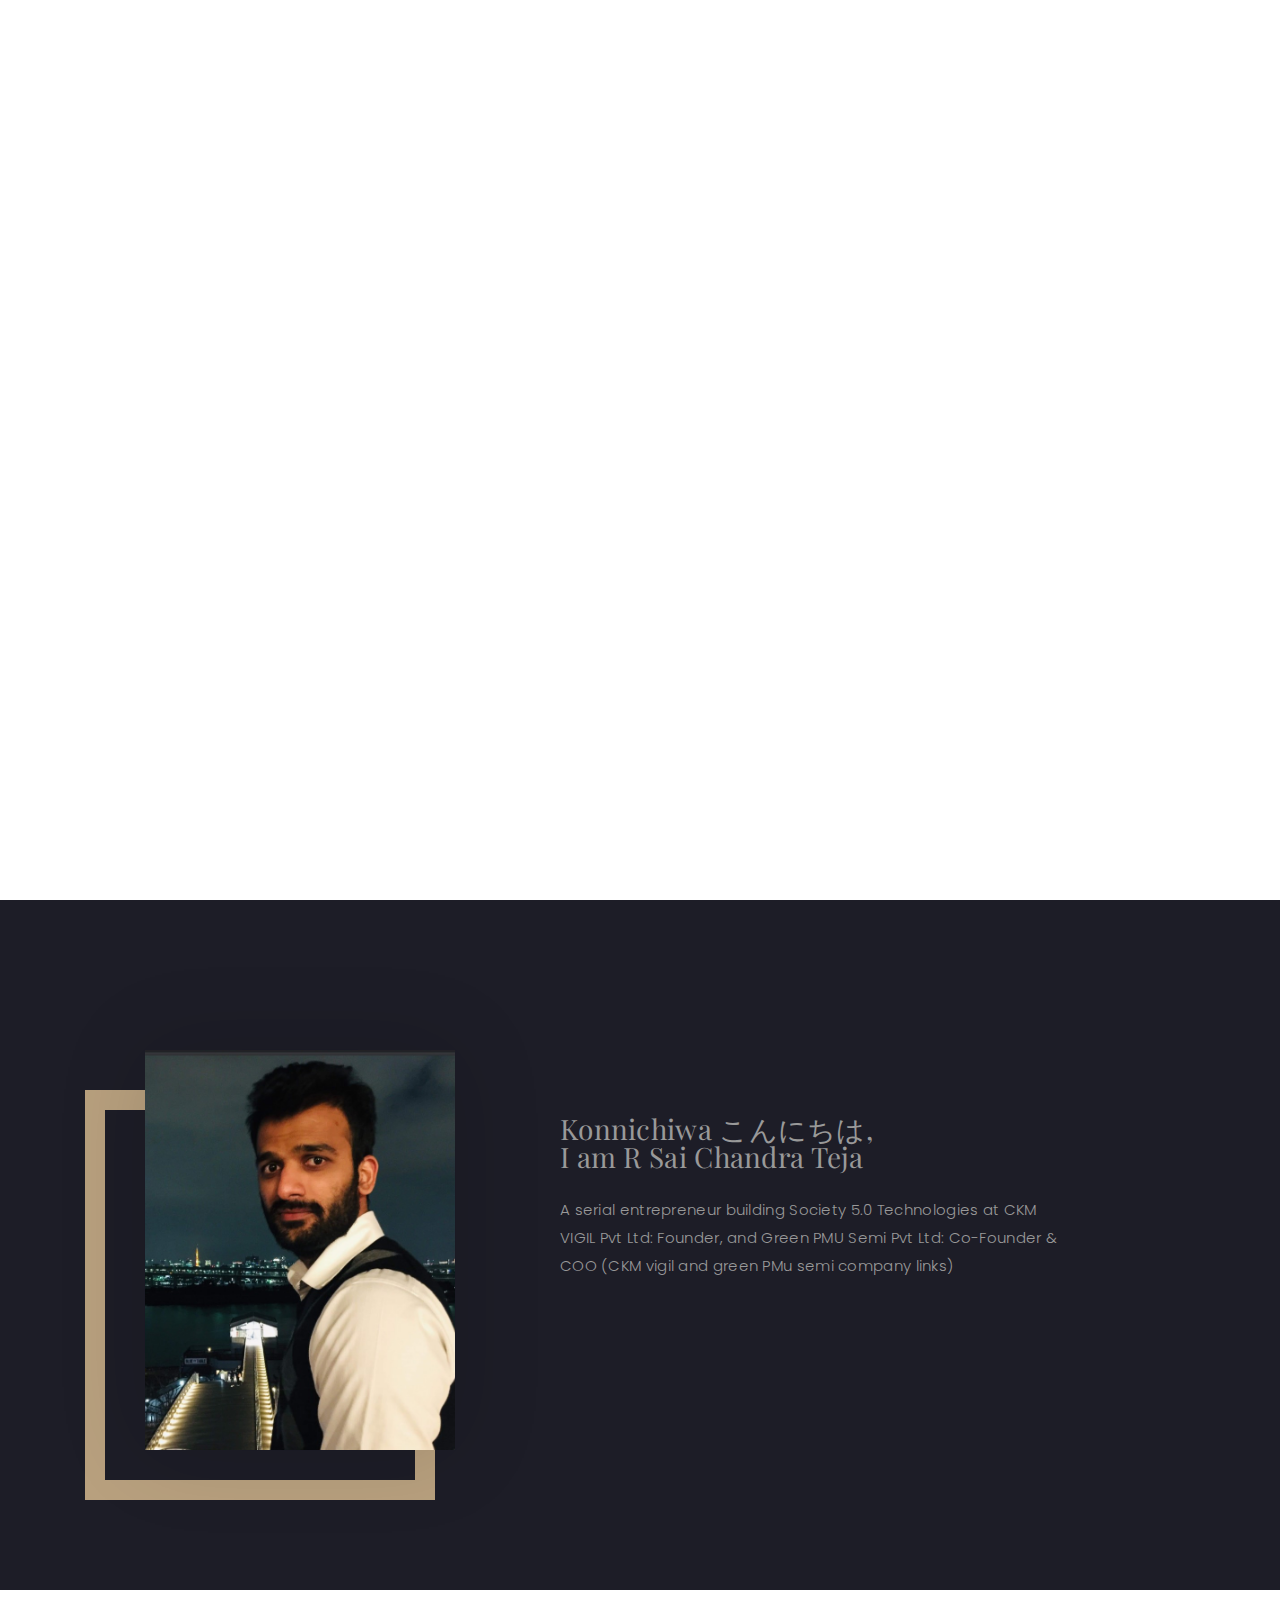
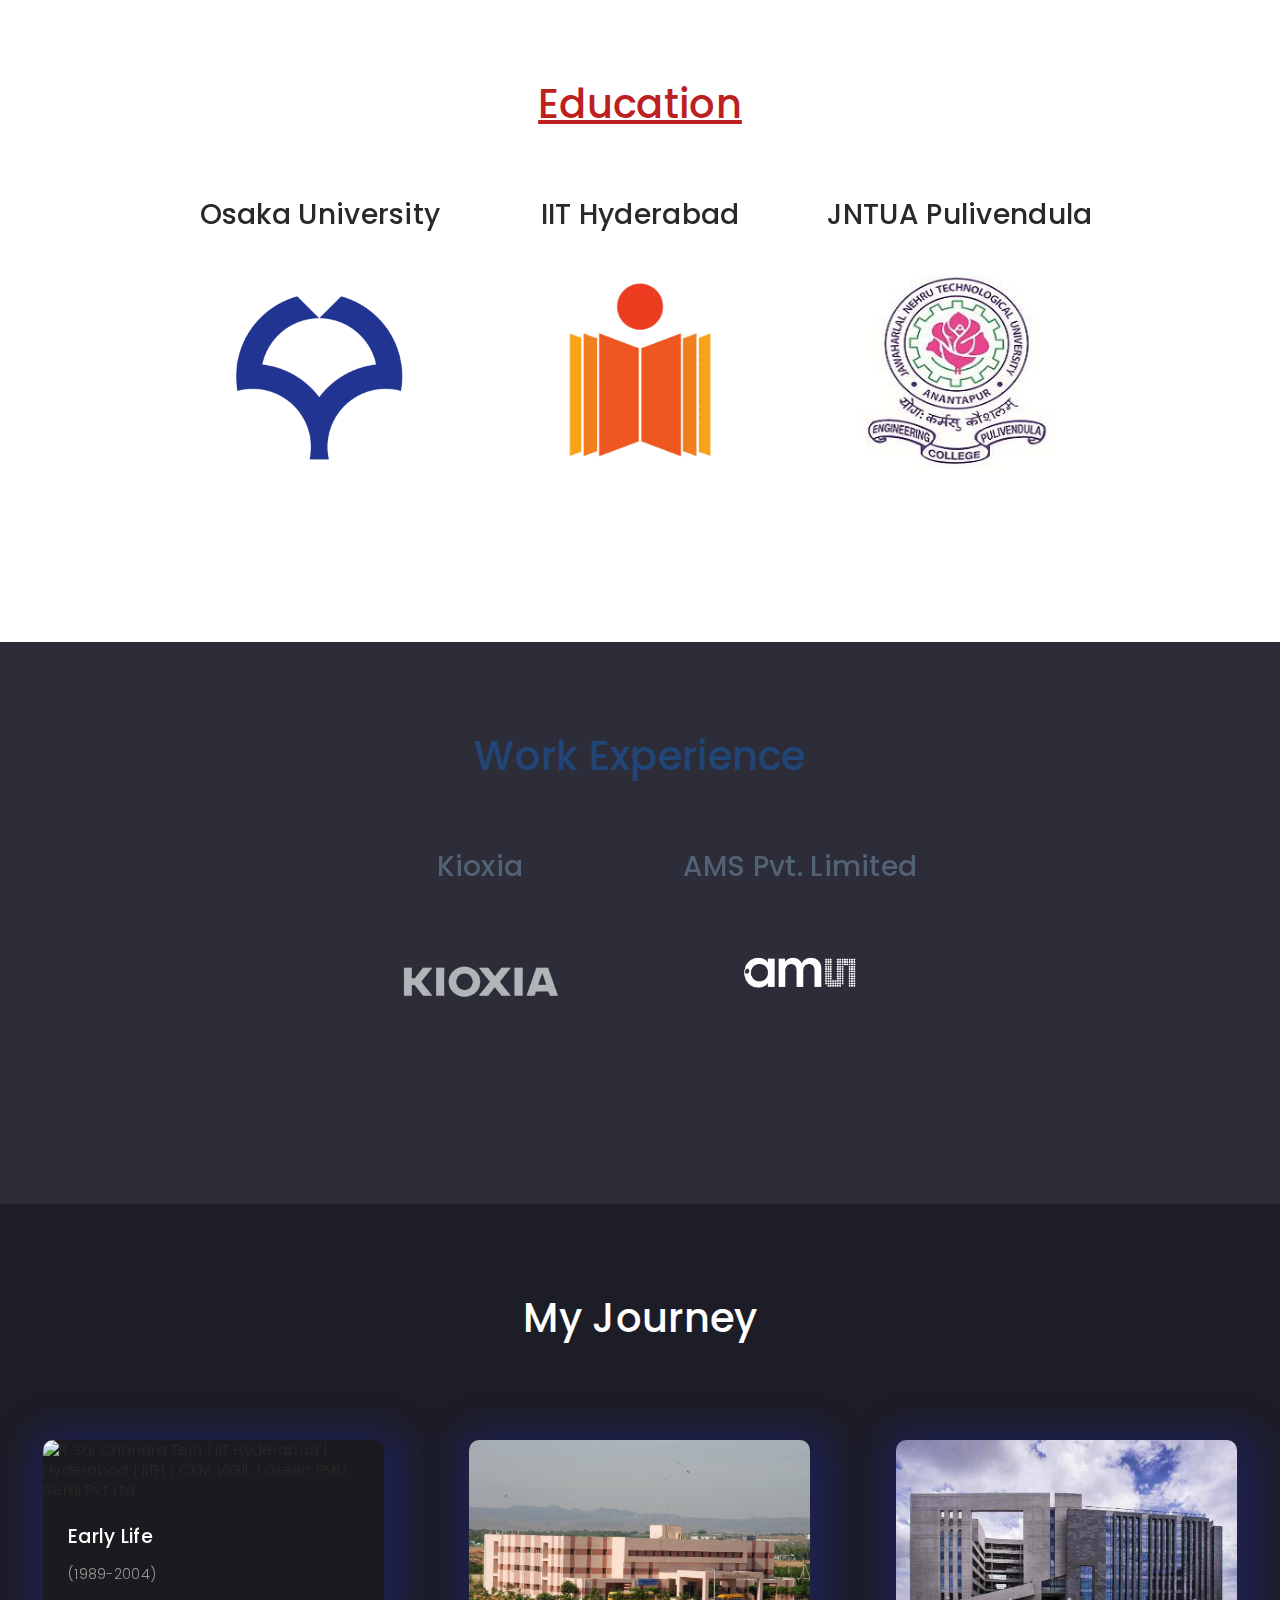
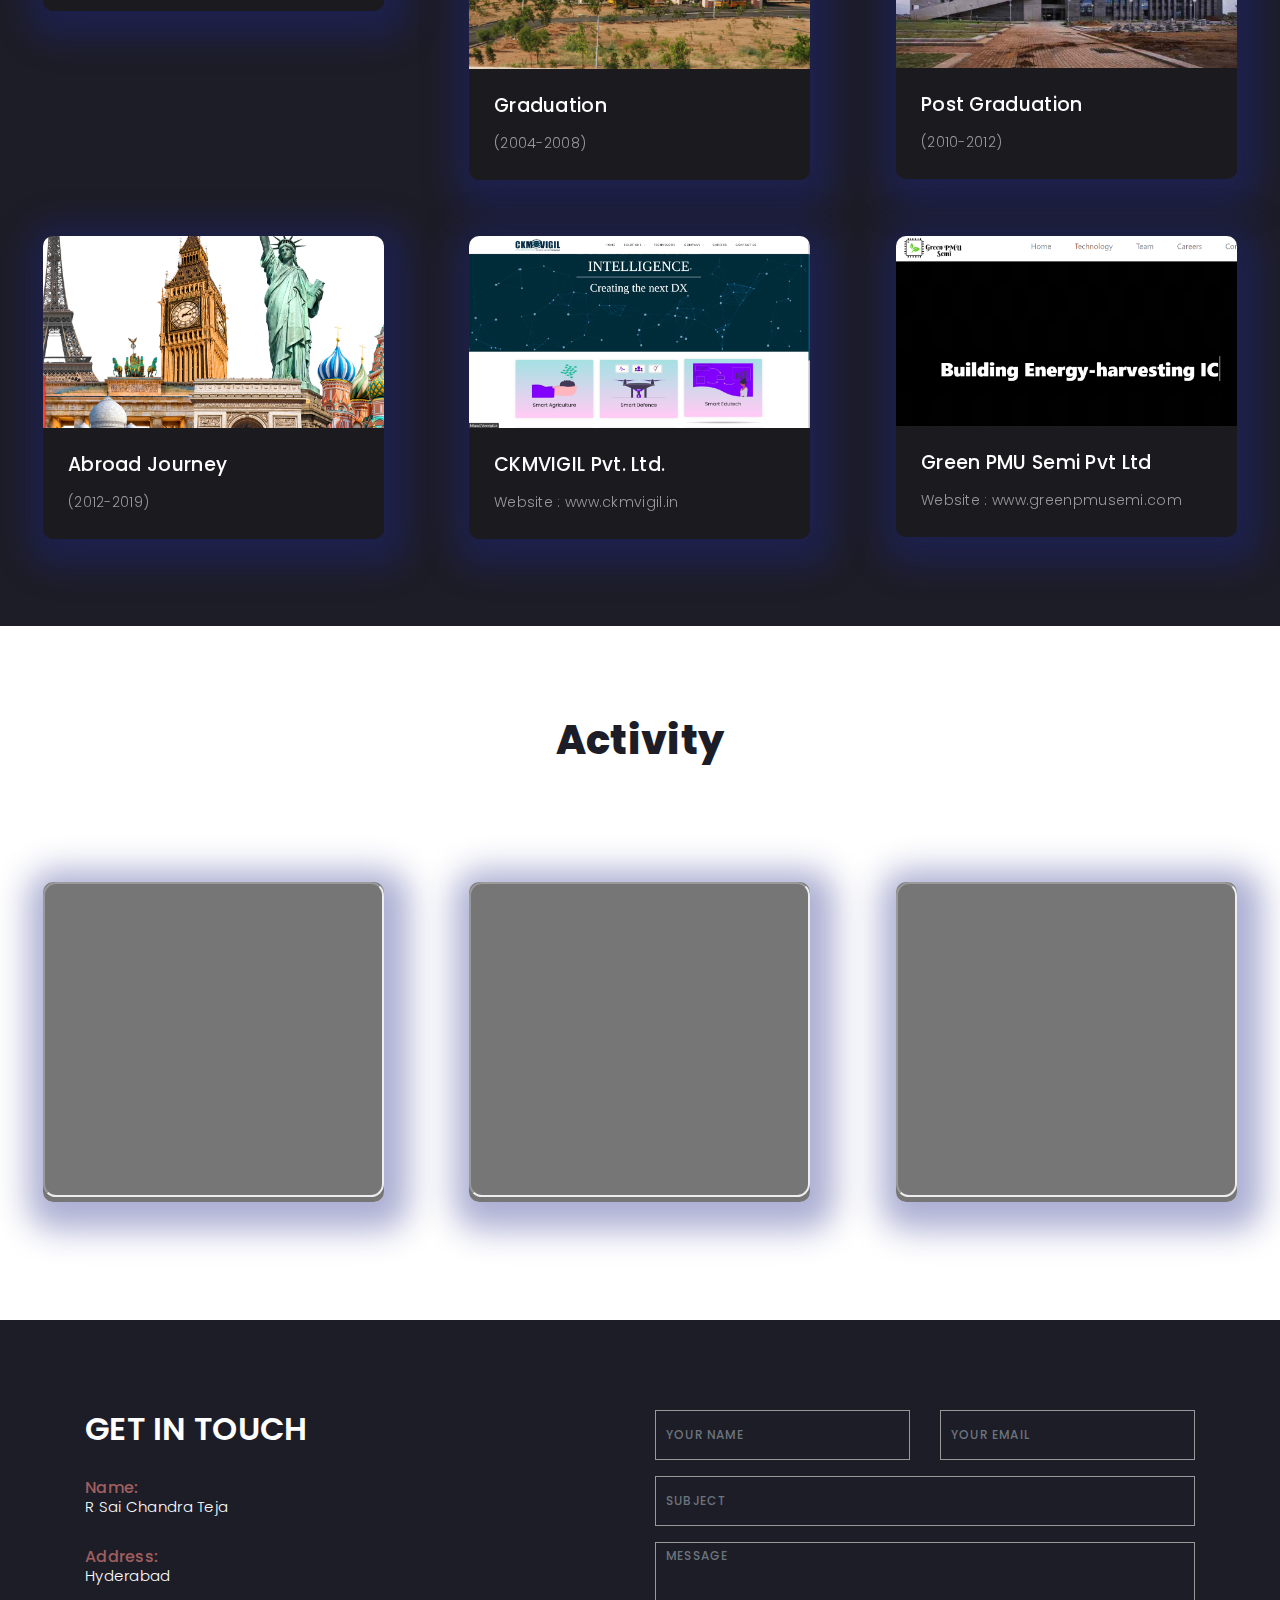
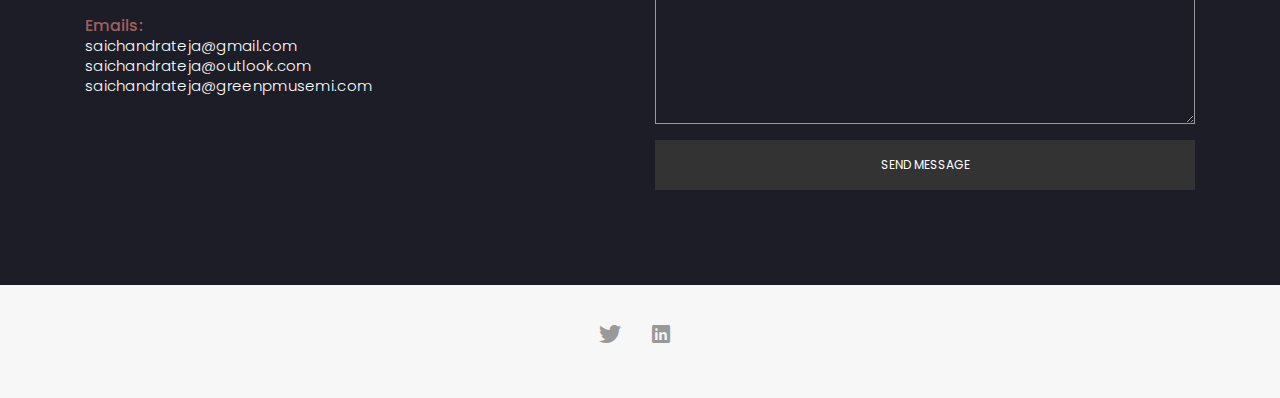
==== commit 4be88083: "Final edit" ====
--- a/index.html
+++ b/index.html
@@ -90,7 +90,7 @@
           <li><a href="#activity" class="smoothScroll">Activity</a></li>
           <li><a href="#journal" class="smoothScroll">My journey</a></li>
           <li><a href="#contact" class="smoothScroll">Contact</a></li>
-          <li><a href="gallery/gallery.html" class="smoothScroll">Gallery</a></li>
+          <li><a href="gallery/index.html" class="smoothScroll">Gallery</a></li>
         </ul>
 
       </div>
@@ -150,7 +150,7 @@
   <!-- Start Education Section -->
   <div class="container-fluid paddsection" style="background-color: white;">
     <div class="section-title text-center">
-      <h1 style="color: rgb(189, 32, 32); text-decoration: underline;" > Education </h1>
+      <h1 style="color: rgb(189, 32, 32); text-decoration: underline;"> Education </h1>
     </div>
     <div class="row justify-content-center text-center">
       <div class="col-lg-3 col-md-6 col-sm-12 col-xs-12 hvr-float-shadow"
@@ -164,14 +164,14 @@
       <div class="col-lg-3 col-md-6 col-sm-12 col-xs-12 hvr-float-shadow"
         data-scroll-reveal="enter bottom move 90px over 1s after 0.4s" style="margin-bottom:30px;">
         <a href="https://iith.ac.in" target="_blank">
-          <h3>IIT Hyderabad</h3>>
+          <h3>IIT Hyderabad</h3>
           <img src="/images/iith.png" style="width: 60%;margin:15%">
         </a>
       </div>
       <div class="col-lg-3 col-md-6 col-sm-12 col-xs-12 hvr-float-shadow"
         data-scroll-reveal="enter bottom move 90px over 1s after 0.4s" style="margin-bottom:30px;">
         <a href="https://jntuacep.ac.in/" target="_blank">
-          <h3>JNTUA Pulivendula</h3>>
+          <h3>JNTUA Pulivendula</h3>
           <img src="/images/jntua.jpeg" style="width: 70%;margin:15%">
         </a>
       </div>
@@ -189,7 +189,7 @@
 
     <div class="col-lg-3 col-md-6 col-sm-12 col-xs-12 hvr-float-shadow text-center"
       data-scroll-reveal="enter bottom move 90px over 1s after 0.4s" style="margin-bottom:30px;">
-      <a href="https://www.cogniaim.com/">
+      <a href="https://www.kioxia.com/">
         <h3 style="color:rgba(86, 101, 121, 0.938);">Kioxia</h3>
 
         <img src="/images/kioxia.png" style=" width: 70%;margin:15%">
@@ -333,43 +333,44 @@
     </div>
 
   </div>
+
+
+
+
   
   <!-- End Journal Section -->
 
-  
-
-  <div style="background-color:white;" id="activity" class="text-left paddsection">
+  <div style="background-color: #ffffff;"  id="activity" class="text-left paddsection">
 
     <div class="container">
       <div class="section-title text-center">
         <h1 style="color: #1d1d27; font-weight: 800;">Activity</h1><br>
       </div>
     </div>
-
     <div class="container-fluid">
       <div class="journal-block">
         <div class="row justify-content-center">
-
-          <div class="activity">
-          <iframe style="margin-left: 10px; margin-right: 10px;" width="375" height="315" src="https://www.youtube.com/embed/mZieCcpeoSU" title="YouTube video player" frameborder="10" allow="accelerometer; autoplay; clipboard-write; encrypted-media; gyroscope; picture-in-picture" allowfullscreen></iframe>
-          <h4 style=" font-size: 20px; color: rgb(0, 0, 0); text-align: center;" >Osaka University life</h4>        
-         </div>
-         <div class="activity">
-          <iframe style="margin-left: 10px; margin-right: 10px;" width="375" height="315" src="https://www.youtube.com/embed/-dCADBTG9mE" title="YouTube video player" frameborder="10" allow="accelerometer; autoplay; clipboard-write; encrypted-media; gyroscope; picture-in-picture" allowfullscreen></iframe>
-          <h4 style="font-size: 20px; color: rgb(0, 0, 0); text-align: center;" >During PM Modi Visit to Japan</h4>        
-         </div>
-         <div class="activity">
-          <iframe style="margin-left: 10px; margin-right: 10px;" width="375" height="315" src="https://www.youtube.com/embed/ldEJxSJX_1g?start=14" title="YouTube video player" frameborder="10" allow="accelerometer; autoplay; clipboard-write; encrypted-media; gyroscope; picture-in-picture" allowfullscreen></iframe>
-          <h4 style="font-size: 20px; color: rgb(0, 0, 0); text-align: center;" >Japan Times Video</h4>        
-         </div>
-
-
-          
-        </div>
-      </div>
-    </div>
-
-  </div><!-- End Journal Section -->
+          <div class="col-lg-4 col-md-12">
+            <div class="journal-info project-cardss" >
+              <iframe style="border-radius: 0.35cm; " width="100%" height="315" src="https://www.youtube.com/embed/mZieCcpeoSU" title="YouTube video player" frameborder="10" allow="accelerometer; autoplay; clipboard-write; encrypted-media; gyroscope; picture-in-picture" allowfullscreen></iframe>
+  
+            </div>
+          </div>
+          <div class="col-lg-4 col-md-12">
+            <div class="journal-info project-cardss">
+              <iframe style="border-radius: 0.35cm; " width="100%" height="315" src="https://www.youtube.com/embed/-dCADBTG9mE" title="YouTube video player" frameborder="10" allow="accelerometer; autoplay; clipboard-write; encrypted-media; gyroscope; picture-in-picture" allowfullscreen></iframe>
+            </div>
+          </div>
+          <div class="col-lg-4 col-md-12">
+            <div class="journal-info project-cardss">
+              <iframe style="border-radius: 0.35cm; " width="100%" height="315" src="https://www.youtube.com/embed/ldEJxSJX_1g?start=14" title="YouTube video player" frameborder="10" allow="accelerometer; autoplay; clipboard-write; encrypted-media; gyroscope; picture-in-picture" allowfullscreen></iframe>
+            </div>
+          </div>
+        </div>
+      </div>
+    </div>
+  </div>
+  <!-- End Activity Section -->
   <!-- ======= Contact Section ======= -->
   <div style="color: white;" id="contact" class="paddsection">
     <div class="container">
@@ -454,12 +455,11 @@
 
             <ul class="list-unstyled">
                 <h1>
-                    <li><a href=""><i class="ion-social-facebook"></i>&nbsp;</a></li>
+                    
                     <li><a href=""><i class="ion-social-twitter"></i>&nbsp;</a></li>
-                    <li><a href=""><i class="ion-social-instagram"></i>&nbsp;</a></li>
+                    
                     <li><a href="https://www.linkedin.com/in/rsct/"><i class="ion-social-linkedin"></i>&nbsp;</a></li>
-                    <li><a href=""><i class="ion-social-github"></i>&nbsp;</a></li>
-                    <li><a href=""><i class="fa fa-gitlab"></i>&nbsp;</a></li>
+                    
                 </h1>
             </ul>
 
--- a/assets/css/style.css
+++ b/assets/css/style.css
@@ -99,6 +99,35 @@
  -webkit-transform: scale(1.05);
  transform: scale(1.05);
 }
+
+.project-cardss {
+    margin: 7%;
+    background: rgba(26, 26, 26, 0.6);
+    box-shadow: 5px 8px 32px 20px rgba(31, 38, 135, 0.37);
+    overflow: hidden;
+    -webkit-transform: perspective(1px) translateZ(0);
+    transform: perspective(1px) translateZ(0);
+    /* box-shadow: 1px 2px 2px 3px rgb(255, 255, 255); */
+    -webkit-transition-duration: 0.3s;
+    transition-duration: 0.3s;
+    -webkit-transition-property: box-shadow, transform;
+    transition-property: box-shadow, transform;
+    cursor: pointer;
+    border-radius: 10px;
+   }
+   
+   .project-cardss:hover {
+    box-shadow: 0 0 2px #fff, 0 0 10px #fff, 0 0 10px #d67676, 0 0 15px #d67676,
+     0 0 20px #000000, 0 0 30px #d67676;
+    -webkit-transform: scale(1.05);
+    transform: scale(1.05);
+   }
+
+
+
+
+
+
 /*-------------================ page scrollbar start =================------*/
 ::-webkit-scrollbar {
  width: 7px;
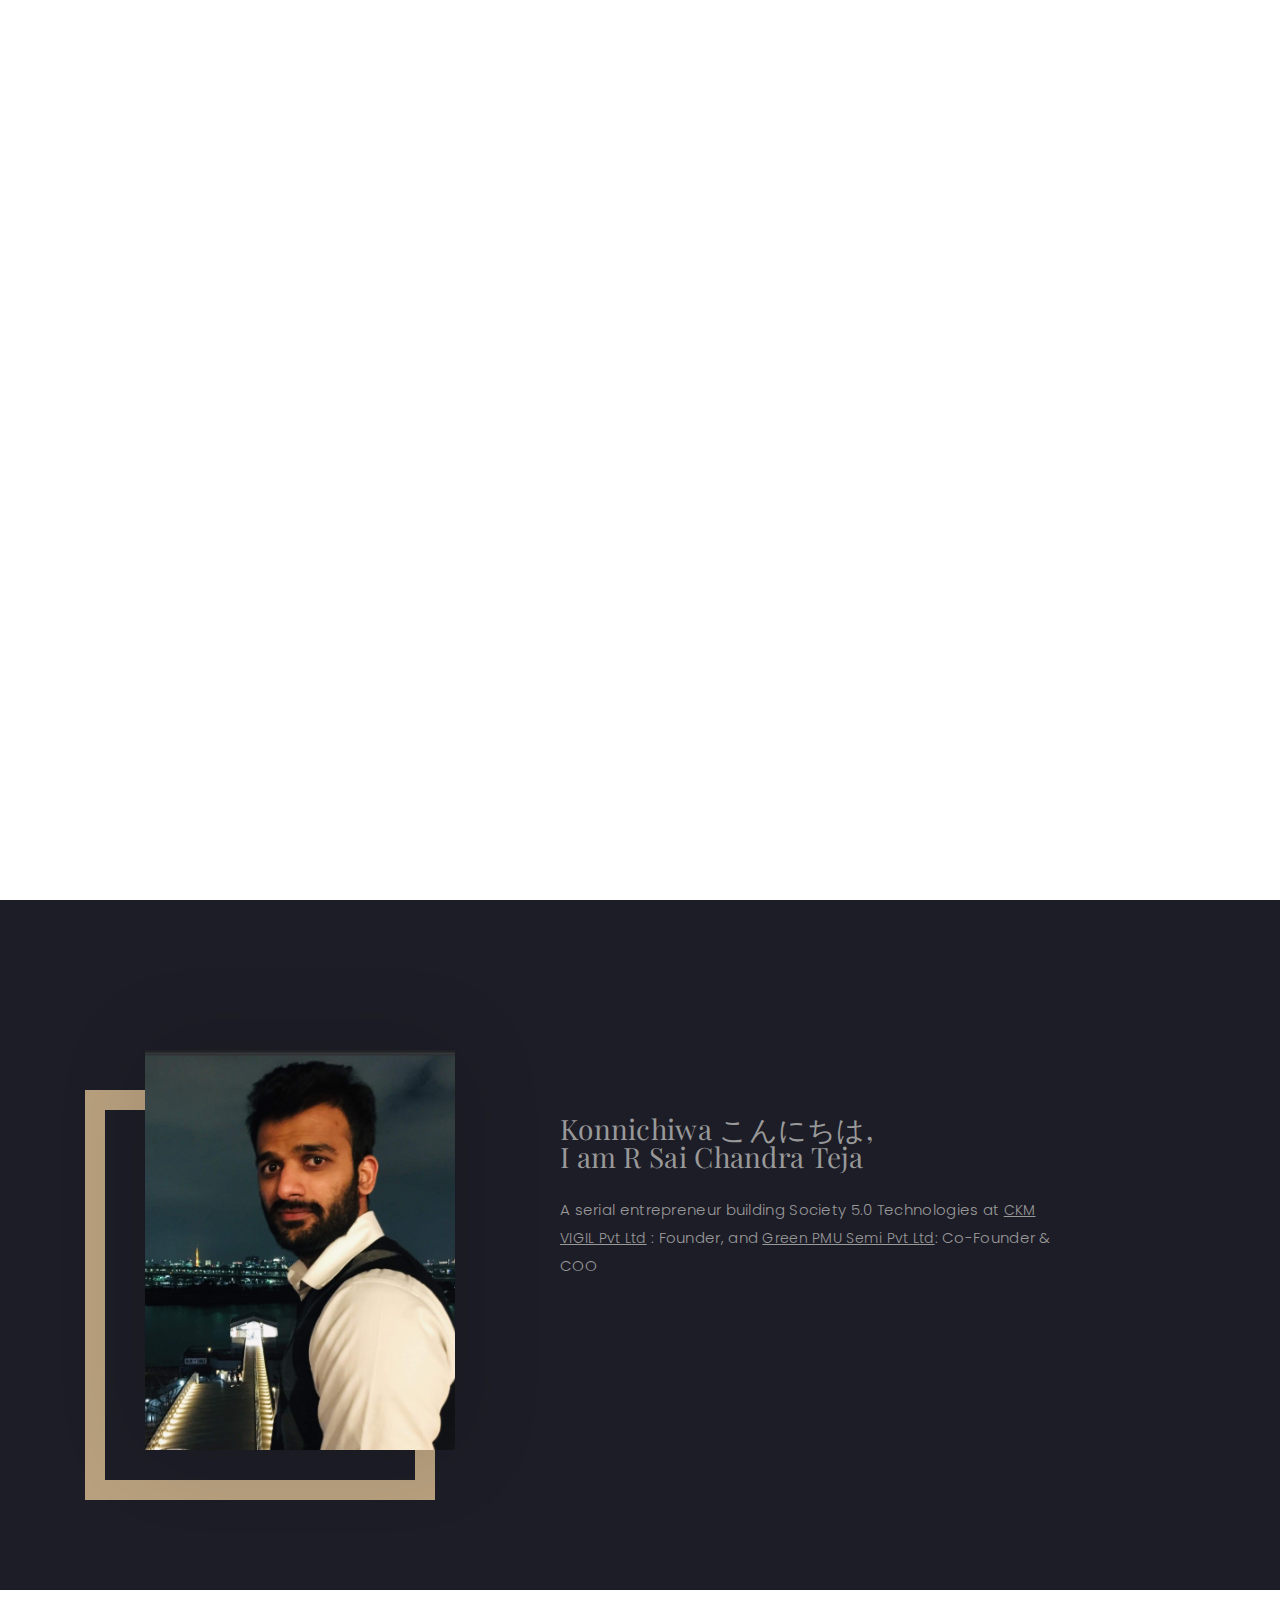
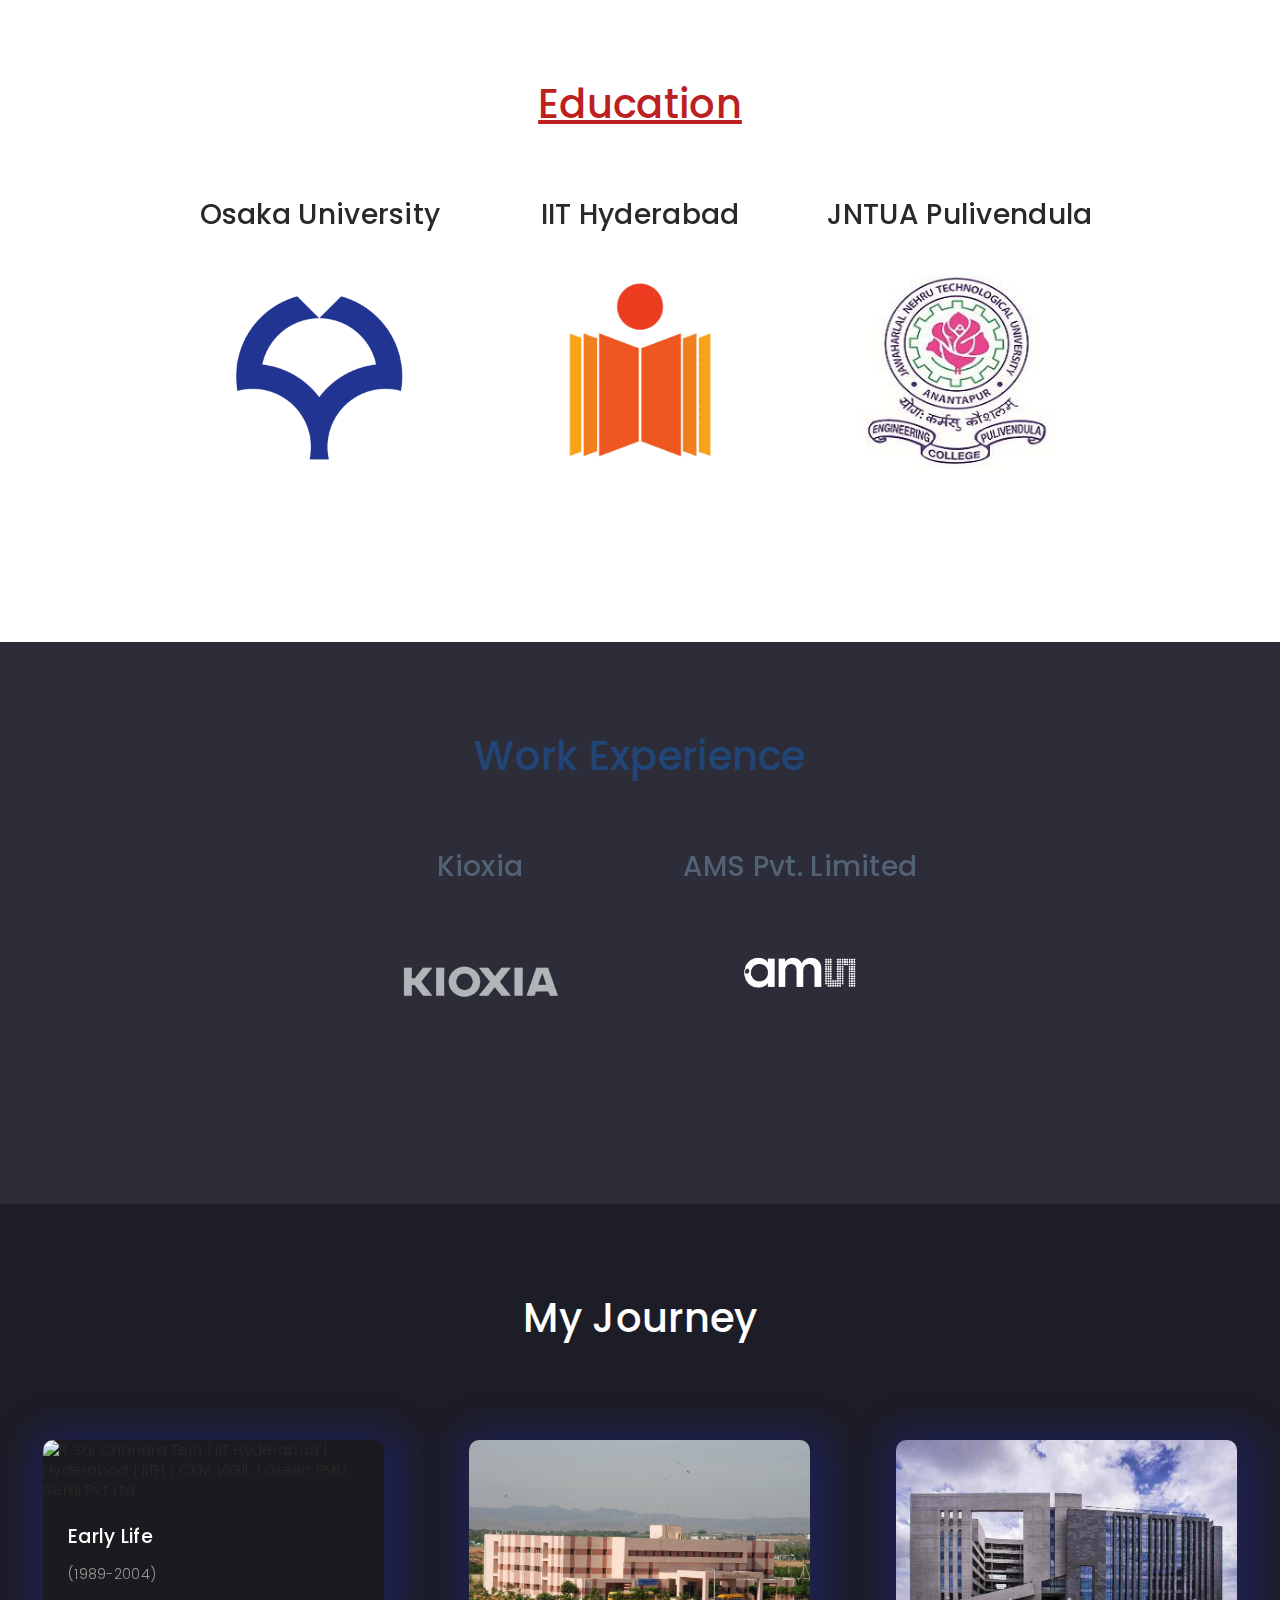
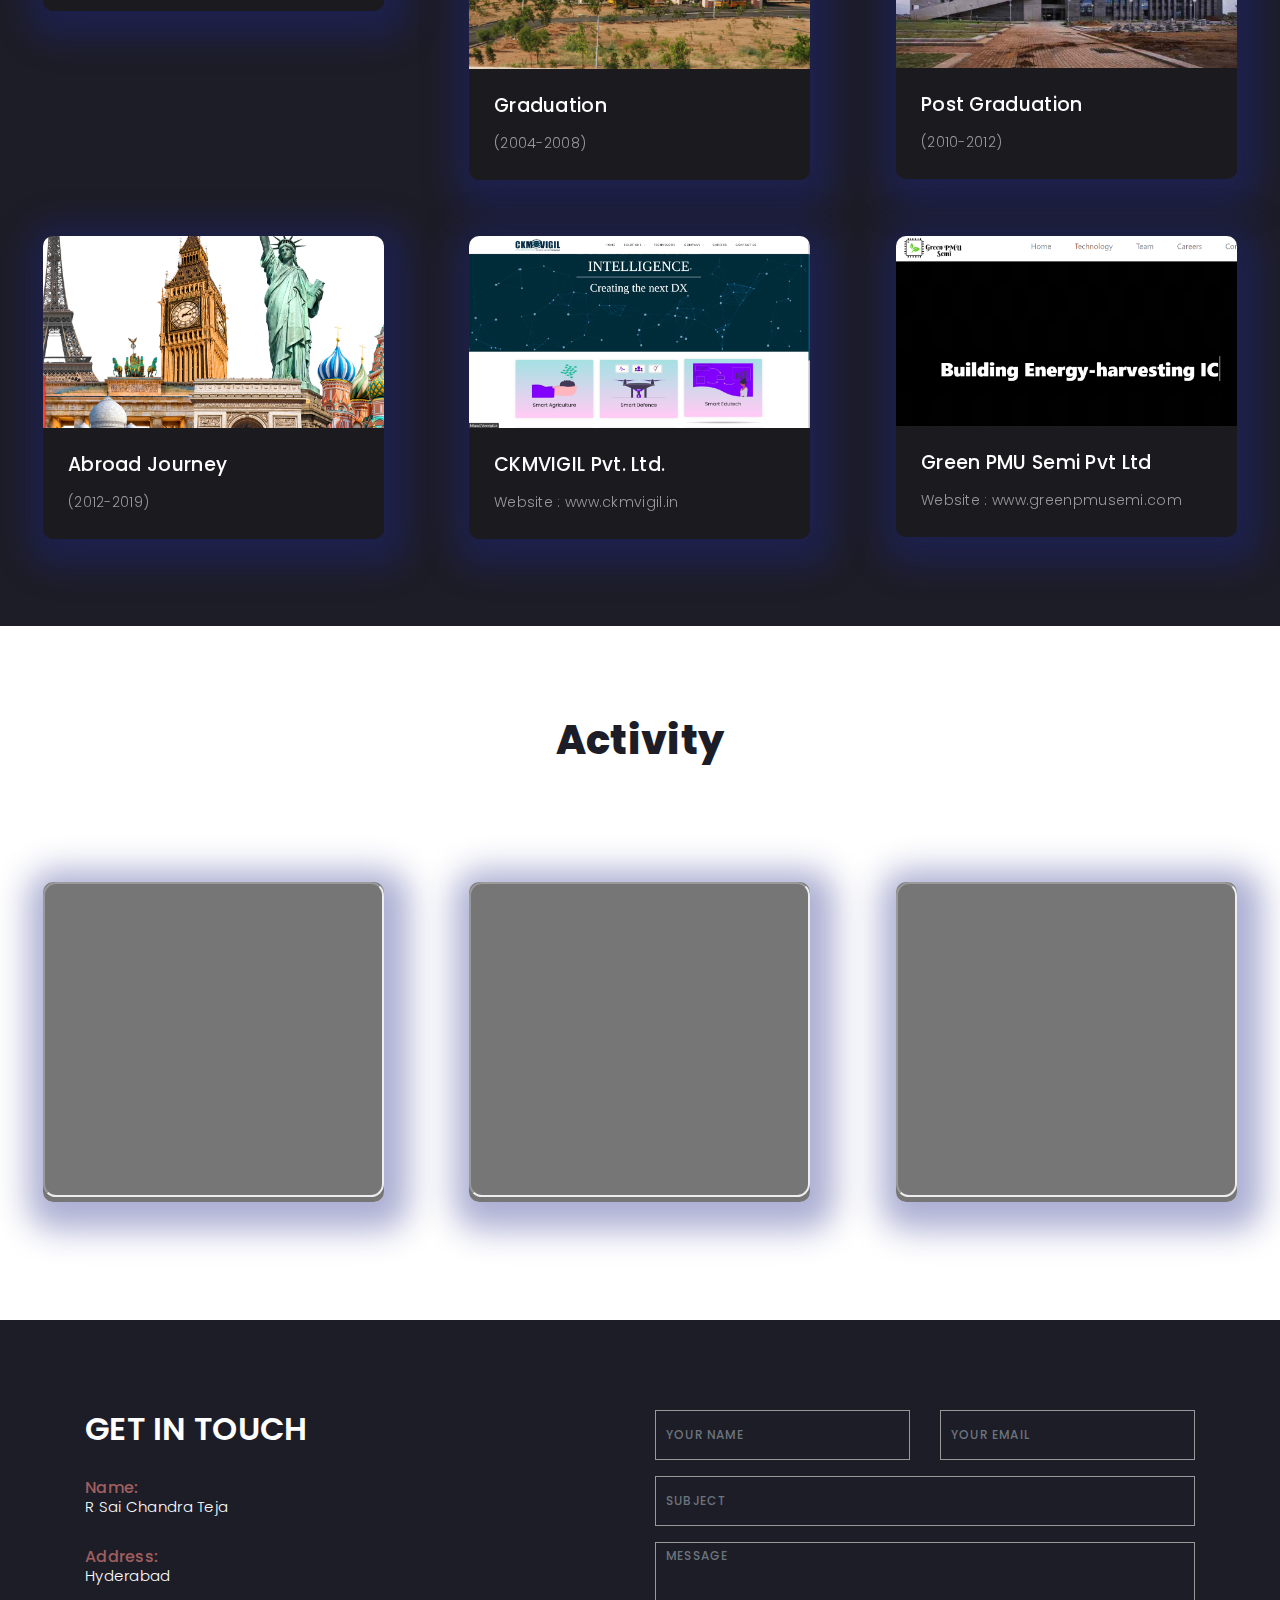
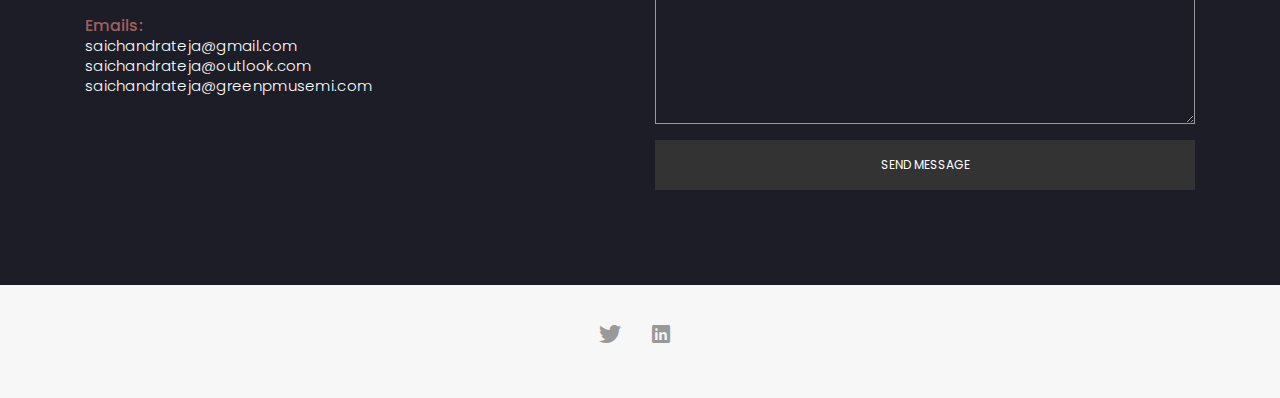
==== commit 95373772: "Final Commit" ====
--- a/index.html
+++ b/index.html
@@ -102,8 +102,9 @@
   <div class="container">
     <div class="hero-content">
       <h1>R Sai Chandra Teja, PhD</h1>
-      <h1><span class="typed"></span></h1>
-      <p class="typed-items" data-typed-person=""> An Entrepreneur,A Researcher,A Technologist </p>
+      <h1><span class="typed"><p class="typed-items" data-typed-person=""> An Entrepreneur,A Researcher,A Technologist </p></span></h1>
+      
+      <p style="font-style: italic; font-weight: 800; font-size: 0.45cm;">"Reality can destroy the dream; why shouldn't the dream destroy reality?" ~ George A Moore</p>
       <ul class="list-unstyled list-social">
         <li><a href="https://www.linkedin.com/in/rsct/"><i class="fa fa-linkedin-square" style="font-size:30px;"></i></a></li>
         <!--li><a href="#"><i class="ion-social-tumblr"></i></a></li>
@@ -136,8 +137,7 @@
              I am R Sai Chandra Teja
             </p>
             <p class="separator">A serial entrepreneur building Society 5.0 Technologies at 
-              CKM VIGIL Pvt Ltd: Founder, and Green PMU Semi Pvt Ltd: Co-Founder & COO
-              (CKM vigil and green PMu semi company links)
+              <a class="link" href="https://ckmvigil.in" target="_blank" ><u>CKM VIGIL Pvt Ltd</u> </a>: Founder, and <a class="link"  href="https://greenpmusemi.com/" target="_blank" ><u>Green PMU Semi Pvt Ltd</u></a>: Co-Founder & COO
             </p>
 
           </div>
--- a/assets/css/style.css
+++ b/assets/css/style.css
@@ -468,8 +468,20 @@
  max-width: 80%;
  margin-bottom: 0;
  text-align: left;
-}
-
+
+}
+#about .about-descr .link {
+    padding: 2px 0 0 0;
+ position: relative;
+ 
+ font-size: 14px;
+ color: #999999;
+ font-family: "Poppins", helvetica;
+ 
+ text-transform: uppercase;
+ letter-spacing: 0.02em;
+ text-transform: capitalize;
+}
 /*--------------------------------------------------------------
 # Services
 --------------------------------------------------------------*/
